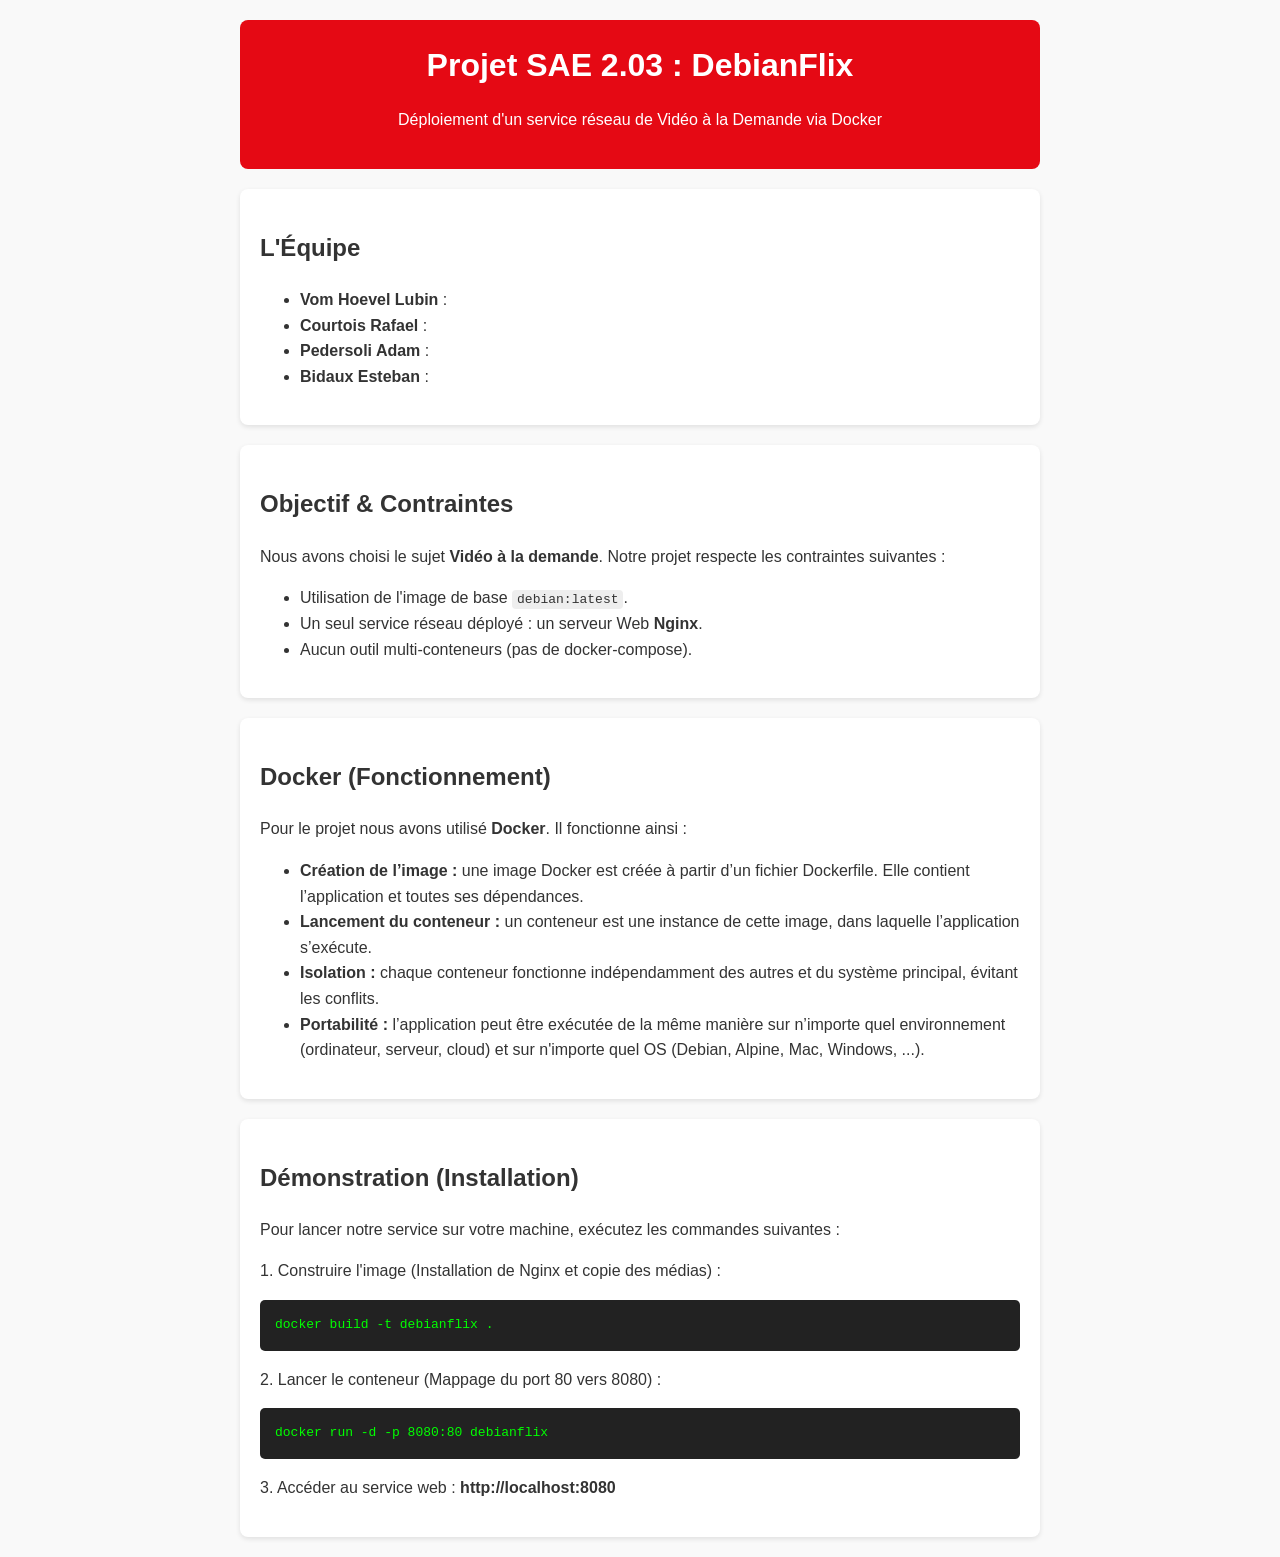
==== index.html @ 763e8bc8 "Ajout de la partie sur le fonctionnement de docker" ====
<!DOCTYPE html>
<html lang="fr">
<head>
	<meta charset="UTF-8">
	<title>Soutenance SAE 2.03 - DebianFlix</title>
	<style>
		body { font-family: Arial, sans-serif; line-height: 1.6; color: #333; max-width: 800px; margin: 0 auto; padding: 20px; background-color: #f9f9f9; }
		header { background: #E50914; color: white; padding: 20px; text-align: center; border-radius: 8px; }
		h1 { margin: 0; }
		.section { background: white; padding: 20px; margin-top: 20px; border-radius: 8px; box-shadow: 0 2px 5px rgba(0,0,0,0.1); }
		code { background: #eee; padding: 2px 5px; border-radius: 4px; font-family: monospace; }
		.command { background: #222; color: #0f0; padding: 15px; border-radius: 5px; font-family: monospace; overflow-x: auto; }
	</style>
</head>
<body>

	<header>
		<h1>Projet SAE 2.03 : DebianFlix</h1>
		<p>Déploiement d'un service réseau de Vidéo à la Demande via Docker</p>
	</header>

	<div class="section">
		<h2>L'Équipe</h2>
		<ul>
			<li><strong>Vom Hoevel Lubin</strong>   : </li>
			<li><strong>Courtois   Rafael</strong>  : </li>
			<li><strong>Pedersoli  Adam</strong>    : </li>
			<li><strong>Bidaux     Esteban</strong> : </li>
		</ul>
	</div>

	<div class="section">
		<h2>Objectif & Contraintes</h2>
		<p>Nous avons choisi le sujet <strong>Vidéo à la demande</strong>. Notre projet respecte les contraintes suivantes :</p>
		<ul>
			<li>Utilisation de l'image de base <code>debian:latest</code>.</li>
			<li>Un seul service réseau déployé : un serveur Web <strong>Nginx</strong>.</li>
			<li>Aucun outil multi-conteneurs (pas de docker-compose).</li>
		</ul>
	</div>

	<div class="section">
		<h2>Docker (Fonctionnement)</h2>
		<p>Pour le projet nous avons utilisé <strong>Docker</strong>. Il fonctionne ainsi :</p>

		<ul>
			<li><strong>Création de l’image :</strong> une image Docker est créée à partir d’un fichier Dockerfile. Elle contient l’application et toutes ses dépendances.</li>
			<li><strong>Lancement du conteneur :</strong> un conteneur est une instance de cette image, dans laquelle l’application s’exécute.</li>
			<li><strong>Isolation :</strong> chaque conteneur fonctionne indépendamment des autres et du système principal, évitant les conflits.</li>
			<li><strong>Portabilité :</strong> l’application peut être exécutée de la même manière sur n’importe quel environnement (ordinateur, serveur, cloud) et sur n'importe quel OS (Debian, Alpine, Mac, Windows, ...).</li>
    	</ul>
	</div>

	<div class="section">
		<h2>Démonstration (Installation)</h2>
		<p>Pour lancer notre service sur votre machine, exécutez les commandes suivantes :</p>
		
		<p>1. Construire l'image (Installation de Nginx et copie des médias) :</p>
		<div class="command">docker build -t debianflix .</div>
		
		<p>2. Lancer le conteneur (Mappage du port 80 vers 8080) :</p>
		<div class="command">docker run -d -p 8080:80 debianflix</div>
		
		<p>3. Accéder au service web : <strong>http://localhost:8080</strong></p>
	</div>



</body>
</html>
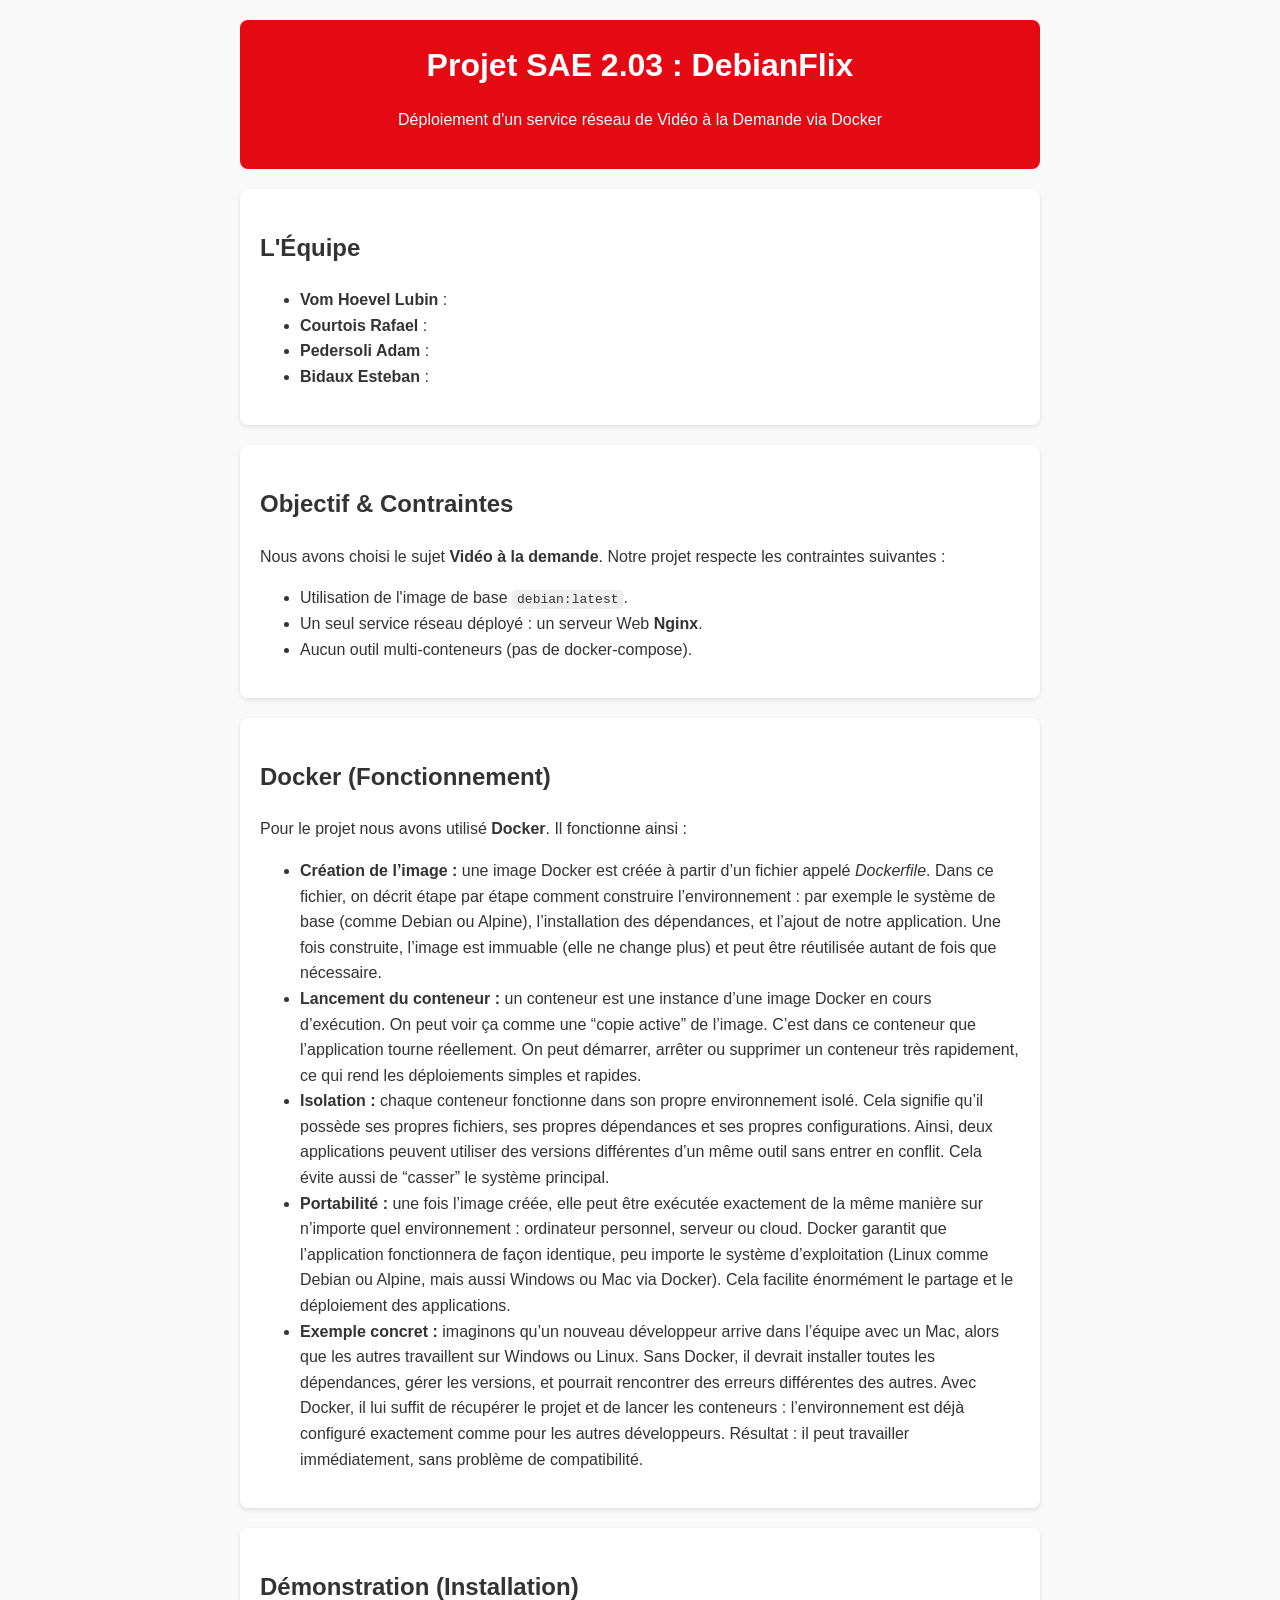
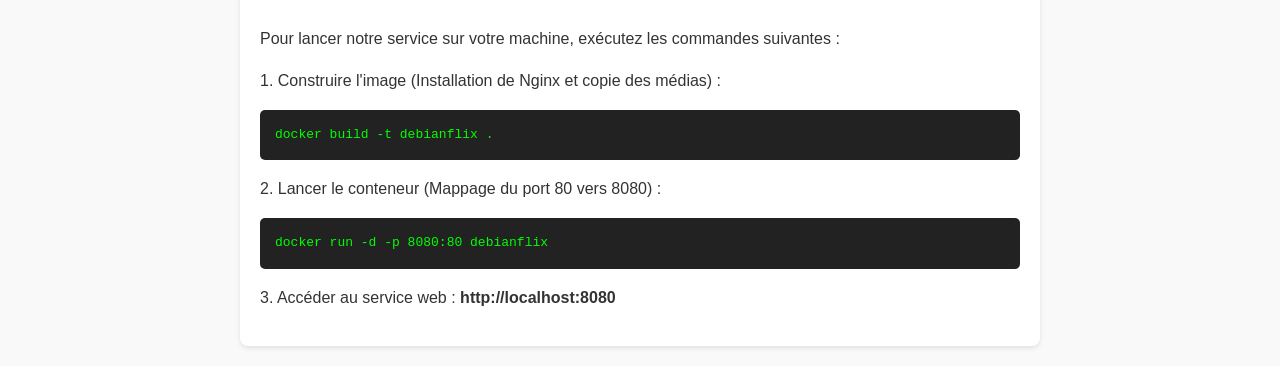
==== commit a3516f64: "Fonctionnement de docker complete" ====
--- a/index.html
+++ b/index.html
@@ -44,11 +44,39 @@
 		<p>Pour le projet nous avons utilisé <strong>Docker</strong>. Il fonctionne ainsi :</p>
 
 		<ul>
-			<li><strong>Création de l’image :</strong> une image Docker est créée à partir d’un fichier Dockerfile. Elle contient l’application et toutes ses dépendances.</li>
-			<li><strong>Lancement du conteneur :</strong> un conteneur est une instance de cette image, dans laquelle l’application s’exécute.</li>
-			<li><strong>Isolation :</strong> chaque conteneur fonctionne indépendamment des autres et du système principal, évitant les conflits.</li>
-			<li><strong>Portabilité :</strong> l’application peut être exécutée de la même manière sur n’importe quel environnement (ordinateur, serveur, cloud) et sur n'importe quel OS (Debian, Alpine, Mac, Windows, ...).</li>
-    	</ul>
+			<li>
+				<strong>Création de l’image :</strong> une image Docker est créée à partir d’un fichier appelé <em>Dockerfile</em>. 
+				Dans ce fichier, on décrit étape par étape comment construire l’environnement : par exemple le système de base 
+				(comme Debian ou Alpine), l’installation des dépendances, et l’ajout de notre application. 
+				Une fois construite, l’image est immuable (elle ne change plus) et peut être réutilisée autant de fois que nécessaire.
+			</li>
+			<li>
+				<strong>Lancement du conteneur :</strong> un conteneur est une instance d’une image Docker en cours d’exécution. 
+				On peut voir ça comme une “copie active” de l’image. C’est dans ce conteneur que l’application tourne réellement. 
+				On peut démarrer, arrêter ou supprimer un conteneur très rapidement, ce qui rend les déploiements simples et rapides.
+			</li>
+			<li>
+				<strong>Isolation :</strong> chaque conteneur fonctionne dans son propre environnement isolé. 
+				Cela signifie qu’il possède ses propres fichiers, ses propres dépendances et ses propres configurations. 
+				Ainsi, deux applications peuvent utiliser des versions différentes d’un même outil sans entrer en conflit. 
+				Cela évite aussi de “casser” le système principal.
+			</li>
+			<li>
+				<strong>Portabilité :</strong> une fois l’image créée, elle peut être exécutée exactement de la même manière 
+				sur n’importe quel environnement : ordinateur personnel, serveur ou cloud. 
+				Docker garantit que l’application fonctionnera de façon identique, peu importe le système d’exploitation 
+				(Linux comme Debian ou Alpine, mais aussi Windows ou Mac via Docker). 
+				Cela facilite énormément le partage et le déploiement des applications.
+			</li>
+			<li>
+				<strong>Exemple concret :</strong> imaginons qu’un nouveau développeur arrive dans l’équipe avec un Mac, 
+				alors que les autres travaillent sur Windows ou Linux. Sans Docker, il devrait installer toutes les dépendances, 
+				gérer les versions, et pourrait rencontrer des erreurs différentes des autres. 
+				Avec Docker, il lui suffit de récupérer le projet et de lancer les conteneurs : 
+				l’environnement est déjà configuré exactement comme pour les autres développeurs. 
+				Résultat : il peut travailler immédiatement, sans problème de compatibilité.
+			</li>
+		</ul>
 	</div>
 
 	<div class="section">
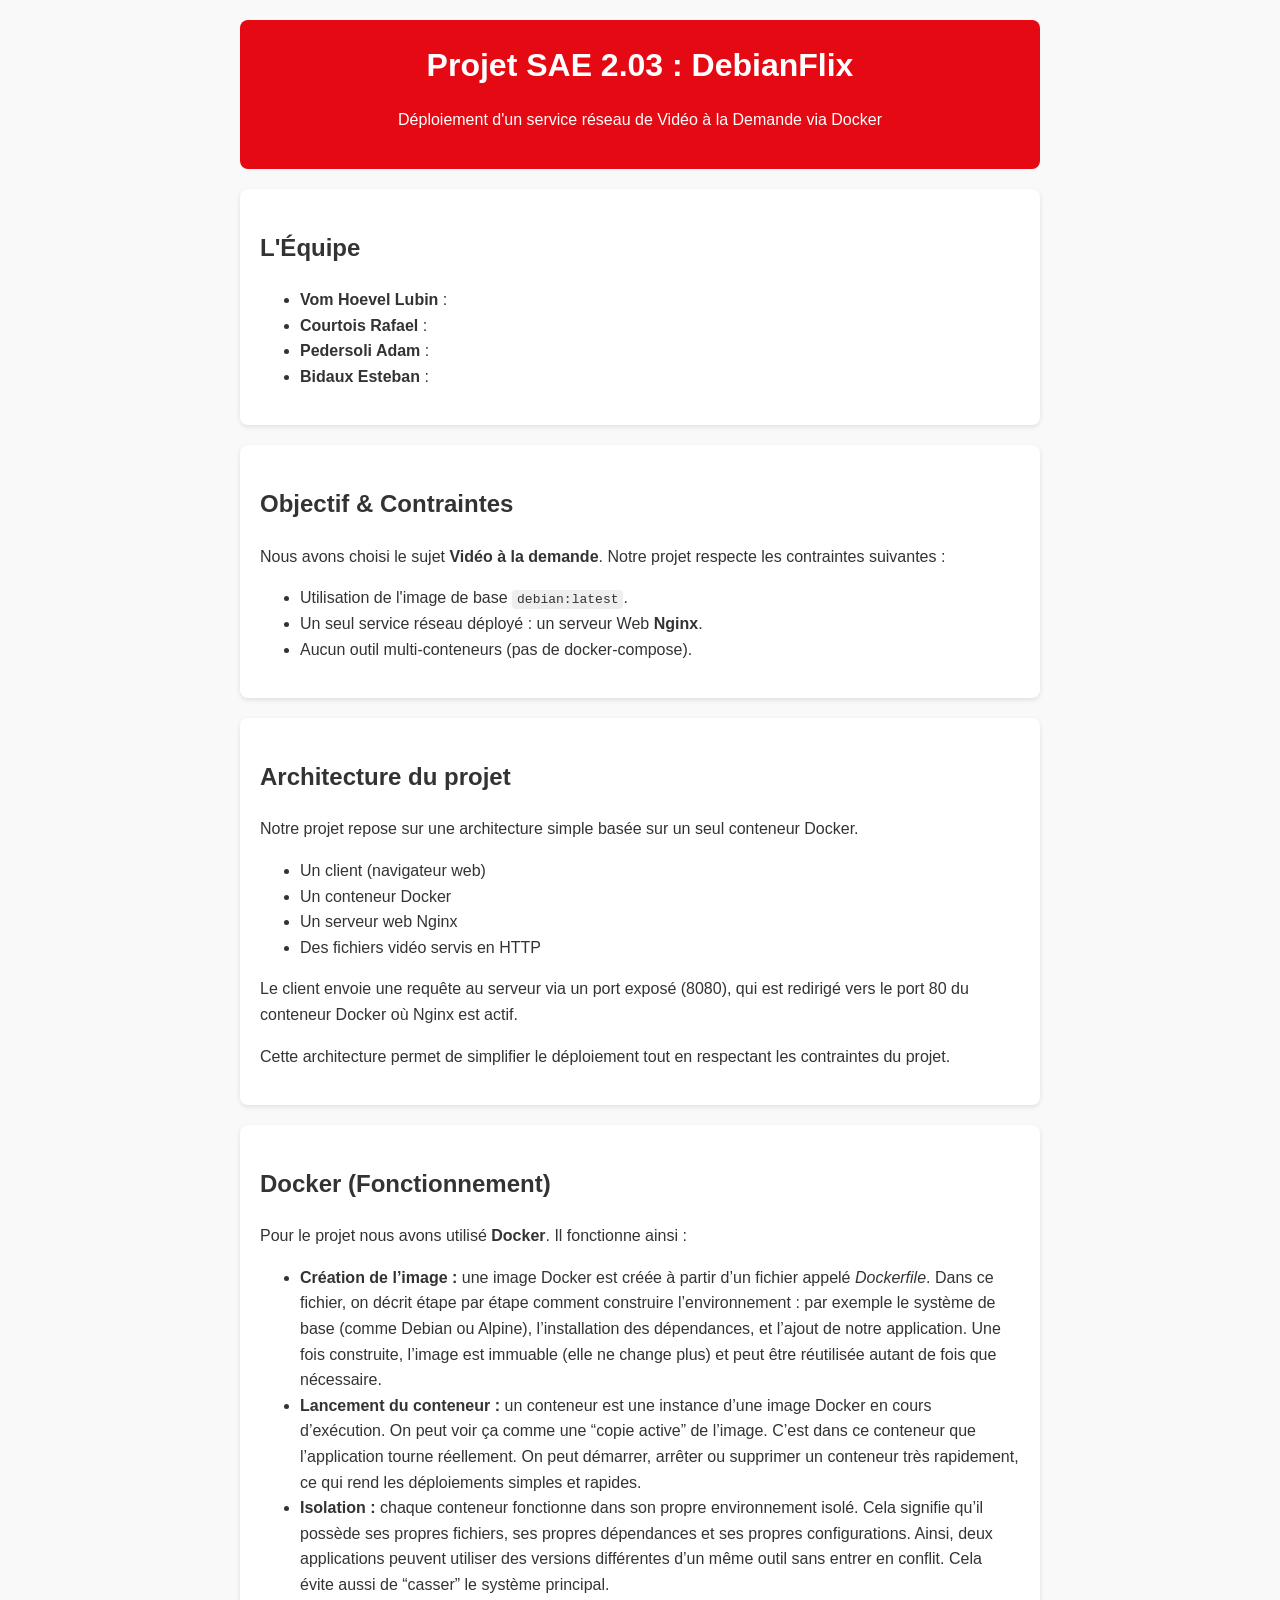
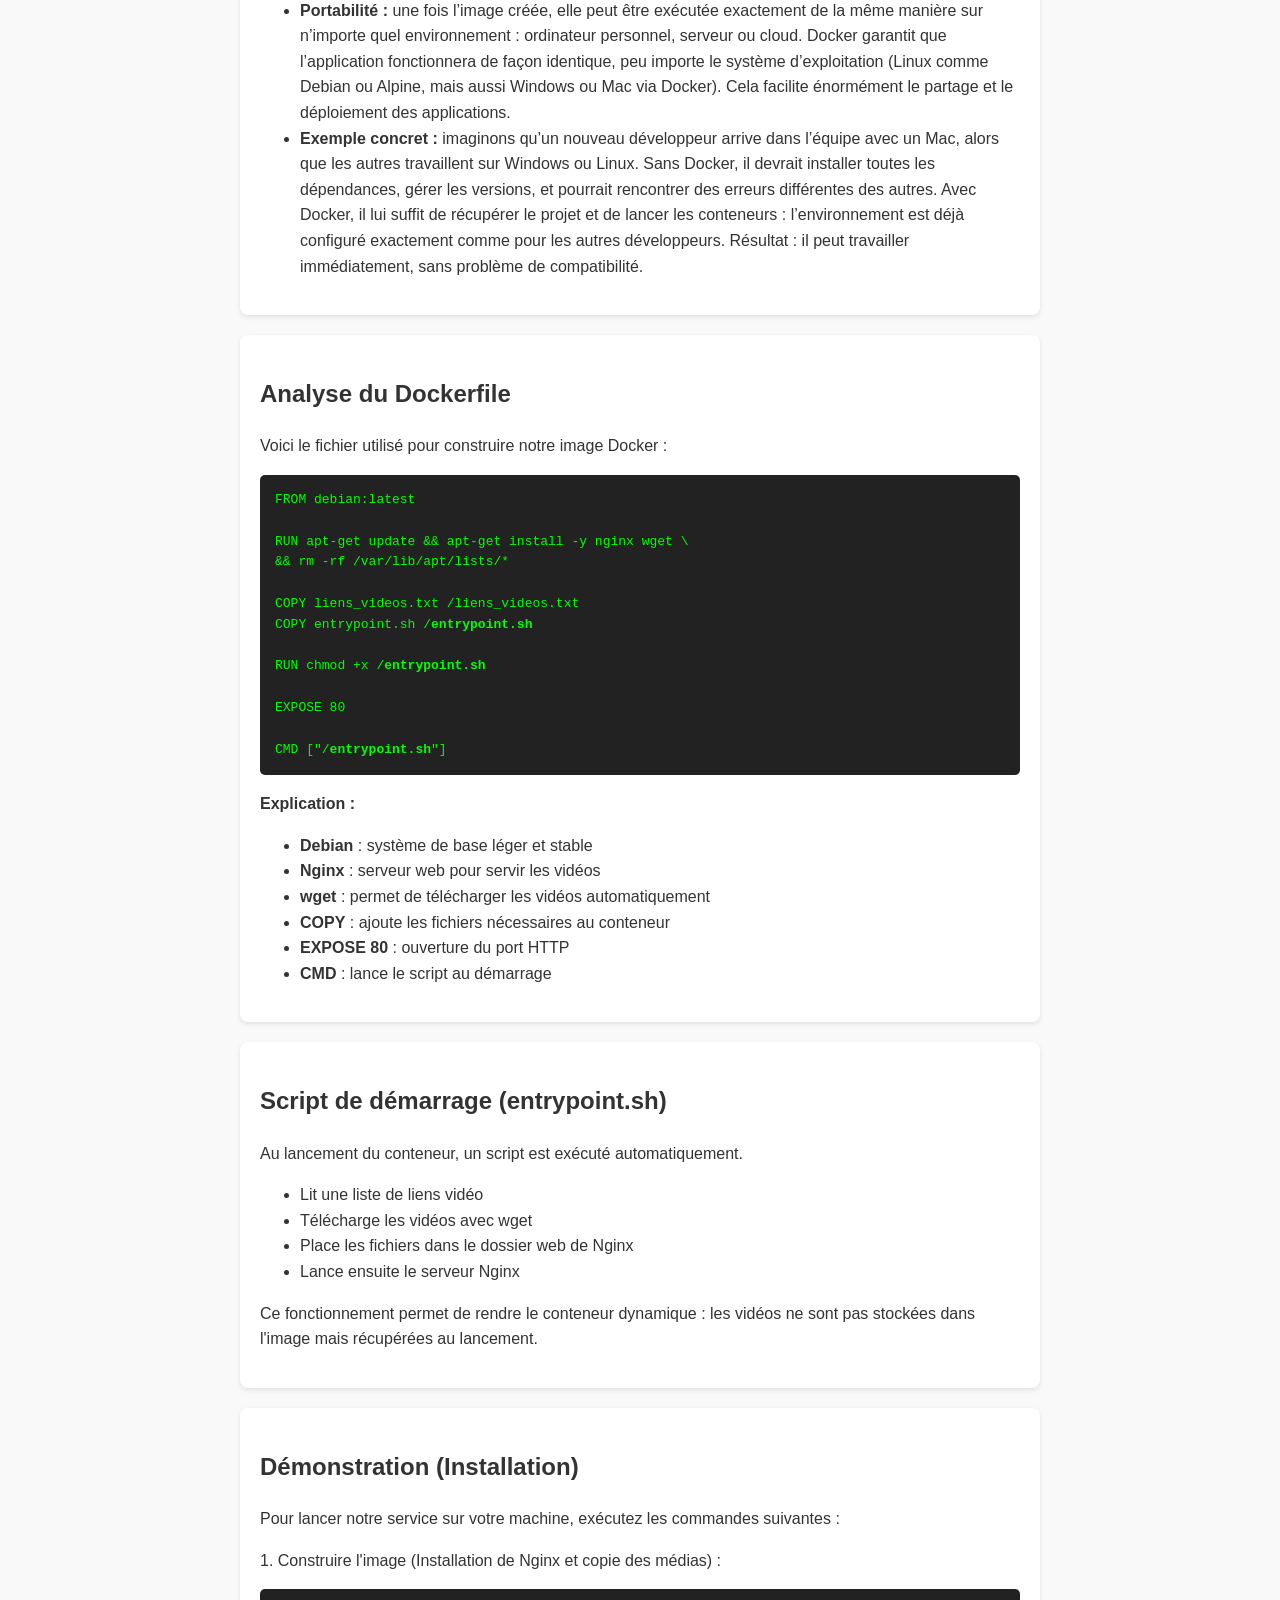
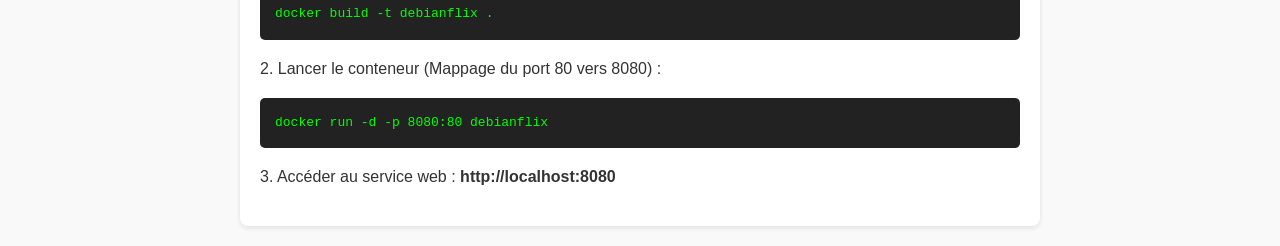
==== commit 77b8e92c: "Ajout Analyse du dockerFile et entrypoint.sh" ====
--- a/index.html
+++ b/index.html
@@ -1,98 +1,173 @@
 <!DOCTYPE html>
 <html lang="fr">
-<head>
-	<meta charset="UTF-8">
-	<title>Soutenance SAE 2.03 - DebianFlix</title>
-	<style>
-		body { font-family: Arial, sans-serif; line-height: 1.6; color: #333; max-width: 800px; margin: 0 auto; padding: 20px; background-color: #f9f9f9; }
-		header { background: #E50914; color: white; padding: 20px; text-align: center; border-radius: 8px; }
-		h1 { margin: 0; }
-		.section { background: white; padding: 20px; margin-top: 20px; border-radius: 8px; box-shadow: 0 2px 5px rgba(0,0,0,0.1); }
-		code { background: #eee; padding: 2px 5px; border-radius: 4px; font-family: monospace; }
-		.command { background: #222; color: #0f0; padding: 15px; border-radius: 5px; font-family: monospace; overflow-x: auto; }
-	</style>
-</head>
-<body>
+	<head>
+		<meta charset="UTF-8">
+		<title>Soutenance SAE 2.03 - DebianFlix</title>
+		<style>
+			body { font-family: Arial, sans-serif; line-height: 1.6; color: #333; max-width: 800px; margin: 0 auto; padding: 20px; background-color: #f9f9f9; }
+			header { background: #E50914; color: white; padding: 20px; text-align: center; border-radius: 8px; }
+			h1 { margin: 0; }
+			.section { background: white; padding: 20px; margin-top: 20px; border-radius: 8px; box-shadow: 0 2px 5px rgba(0,0,0,0.1); }
+			code { background: #eee; padding: 2px 5px; border-radius: 4px; font-family: monospace; }
+			.command { background: #222; color: #0f0; padding: 15px; border-radius: 5px; font-family: monospace; overflow-x: auto; }
+		</style>
+	</head>
+	<body>
 
-	<header>
-		<h1>Projet SAE 2.03 : DebianFlix</h1>
-		<p>Déploiement d'un service réseau de Vidéo à la Demande via Docker</p>
-	</header>
+		<header>
+			<h1>Projet SAE 2.03 : DebianFlix</h1>
+			<p>Déploiement d'un service réseau de Vidéo à la Demande via Docker</p>
+		</header>
 
-	<div class="section">
-		<h2>L'Équipe</h2>
-		<ul>
-			<li><strong>Vom Hoevel Lubin</strong>   : </li>
-			<li><strong>Courtois   Rafael</strong>  : </li>
-			<li><strong>Pedersoli  Adam</strong>    : </li>
-			<li><strong>Bidaux     Esteban</strong> : </li>
-		</ul>
-	</div>
+		<div class="section">
+			<h2>L'Équipe</h2>
+			<ul>
+				<li><strong>Vom Hoevel Lubin</strong>   : </li>
+				<li><strong>Courtois   Rafael</strong>  : </li>
+				<li><strong>Pedersoli  Adam</strong>    : </li>
+				<li><strong>Bidaux     Esteban</strong> : </li>
+			</ul>
+		</div>
 
-	<div class="section">
-		<h2>Objectif & Contraintes</h2>
-		<p>Nous avons choisi le sujet <strong>Vidéo à la demande</strong>. Notre projet respecte les contraintes suivantes :</p>
-		<ul>
-			<li>Utilisation de l'image de base <code>debian:latest</code>.</li>
-			<li>Un seul service réseau déployé : un serveur Web <strong>Nginx</strong>.</li>
-			<li>Aucun outil multi-conteneurs (pas de docker-compose).</li>
-		</ul>
-	</div>
+		<div class="section">
+			<h2>Objectif & Contraintes</h2>
+			<p>Nous avons choisi le sujet <strong>Vidéo à la demande</strong>. Notre projet respecte les contraintes suivantes :</p>
+			<ul>
+				<li>Utilisation de l'image de base <code>debian:latest</code>.</li>
+				<li>Un seul service réseau déployé : un serveur Web <strong>Nginx</strong>.</li>
+				<li>Aucun outil multi-conteneurs (pas de docker-compose).</li>
+			</ul>
+		</div>
 
-	<div class="section">
-		<h2>Docker (Fonctionnement)</h2>
-		<p>Pour le projet nous avons utilisé <strong>Docker</strong>. Il fonctionne ainsi :</p>
+		<div class="section">
+			<h2>Architecture du projet</h2>
 
-		<ul>
-			<li>
-				<strong>Création de l’image :</strong> une image Docker est créée à partir d’un fichier appelé <em>Dockerfile</em>. 
-				Dans ce fichier, on décrit étape par étape comment construire l’environnement : par exemple le système de base 
-				(comme Debian ou Alpine), l’installation des dépendances, et l’ajout de notre application. 
-				Une fois construite, l’image est immuable (elle ne change plus) et peut être réutilisée autant de fois que nécessaire.
-			</li>
-			<li>
-				<strong>Lancement du conteneur :</strong> un conteneur est une instance d’une image Docker en cours d’exécution. 
-				On peut voir ça comme une “copie active” de l’image. C’est dans ce conteneur que l’application tourne réellement. 
-				On peut démarrer, arrêter ou supprimer un conteneur très rapidement, ce qui rend les déploiements simples et rapides.
-			</li>
-			<li>
-				<strong>Isolation :</strong> chaque conteneur fonctionne dans son propre environnement isolé. 
-				Cela signifie qu’il possède ses propres fichiers, ses propres dépendances et ses propres configurations. 
-				Ainsi, deux applications peuvent utiliser des versions différentes d’un même outil sans entrer en conflit. 
-				Cela évite aussi de “casser” le système principal.
-			</li>
-			<li>
-				<strong>Portabilité :</strong> une fois l’image créée, elle peut être exécutée exactement de la même manière 
-				sur n’importe quel environnement : ordinateur personnel, serveur ou cloud. 
-				Docker garantit que l’application fonctionnera de façon identique, peu importe le système d’exploitation 
-				(Linux comme Debian ou Alpine, mais aussi Windows ou Mac via Docker). 
-				Cela facilite énormément le partage et le déploiement des applications.
-			</li>
-			<li>
-				<strong>Exemple concret :</strong> imaginons qu’un nouveau développeur arrive dans l’équipe avec un Mac, 
-				alors que les autres travaillent sur Windows ou Linux. Sans Docker, il devrait installer toutes les dépendances, 
-				gérer les versions, et pourrait rencontrer des erreurs différentes des autres. 
-				Avec Docker, il lui suffit de récupérer le projet et de lancer les conteneurs : 
-				l’environnement est déjà configuré exactement comme pour les autres développeurs. 
-				Résultat : il peut travailler immédiatement, sans problème de compatibilité.
-			</li>
-		</ul>
-	</div>
+			<p>
+			Notre projet repose sur une architecture simple basée sur un seul conteneur Docker.
+			</p>
 
-	<div class="section">
-		<h2>Démonstration (Installation)</h2>
-		<p>Pour lancer notre service sur votre machine, exécutez les commandes suivantes :</p>
-		
-		<p>1. Construire l'image (Installation de Nginx et copie des médias) :</p>
-		<div class="command">docker build -t debianflix .</div>
-		
-		<p>2. Lancer le conteneur (Mappage du port 80 vers 8080) :</p>
-		<div class="command">docker run -d -p 8080:80 debianflix</div>
-		
-		<p>3. Accéder au service web : <strong>http://localhost:8080</strong></p>
-	</div>
+			<ul>
+				<li>Un client (navigateur web)</li>
+				<li>Un conteneur Docker</li>
+				<li>Un serveur web Nginx</li>
+				<li>Des fichiers vidéo servis en HTTP</li>
+			</ul>
 
+			<p>
+			Le client envoie une requête au serveur via un port exposé (8080), 
+			qui est redirigé vers le port 80 du conteneur Docker où Nginx est actif.
+			</p>
 
+			<p>
+			Cette architecture permet de simplifier le déploiement tout en respectant les contraintes du projet.
+			</p>
+		</div>
 
-</body>
+		<div class="section">
+			<h2>Docker (Fonctionnement)</h2>
+			<p>Pour le projet nous avons utilisé <strong>Docker</strong>. Il fonctionne ainsi :</p>
+
+			<ul>
+				<li>
+					<strong>Création de l’image :</strong> une image Docker est créée à partir d’un fichier appelé <em>Dockerfile</em>. 
+					Dans ce fichier, on décrit étape par étape comment construire l’environnement : par exemple le système de base 
+					(comme Debian ou Alpine), l’installation des dépendances, et l’ajout de notre application. 
+					Une fois construite, l’image est immuable (elle ne change plus) et peut être réutilisée autant de fois que nécessaire.
+				</li>
+				<li>
+					<strong>Lancement du conteneur :</strong> un conteneur est une instance d’une image Docker en cours d’exécution. 
+					On peut voir ça comme une “copie active” de l’image. C’est dans ce conteneur que l’application tourne réellement. 
+					On peut démarrer, arrêter ou supprimer un conteneur très rapidement, ce qui rend les déploiements simples et rapides.
+				</li>
+				<li>
+					<strong>Isolation :</strong> chaque conteneur fonctionne dans son propre environnement isolé. 
+					Cela signifie qu’il possède ses propres fichiers, ses propres dépendances et ses propres configurations. 
+					Ainsi, deux applications peuvent utiliser des versions différentes d’un même outil sans entrer en conflit. 
+					Cela évite aussi de “casser” le système principal.
+				</li>
+				<li>
+					<strong>Portabilité :</strong> une fois l’image créée, elle peut être exécutée exactement de la même manière 
+					sur n’importe quel environnement : ordinateur personnel, serveur ou cloud. 
+					Docker garantit que l’application fonctionnera de façon identique, peu importe le système d’exploitation 
+					(Linux comme Debian ou Alpine, mais aussi Windows ou Mac via Docker). 
+					Cela facilite énormément le partage et le déploiement des applications.
+				</li>
+				<li>
+					<strong>Exemple concret :</strong> imaginons qu’un nouveau développeur arrive dans l’équipe avec un Mac, 
+					alors que les autres travaillent sur Windows ou Linux. Sans Docker, il devrait installer toutes les dépendances, 
+					gérer les versions, et pourrait rencontrer des erreurs différentes des autres. 
+					Avec Docker, il lui suffit de récupérer le projet et de lancer les conteneurs : 
+					l’environnement est déjà configuré exactement comme pour les autres développeurs. 
+					Résultat : il peut travailler immédiatement, sans problème de compatibilité.
+				</li>
+			</ul>
+		</div>
+
+		<div class="section">
+			<h2>Analyse du Dockerfile</h2>
+
+			<p>Voici le fichier utilisé pour construire notre image Docker :</p>
+
+			<div class="command">
+		FROM debian:latest
+		<br><br>
+		RUN apt-get update && apt-get install -y nginx wget \
+		<br>
+			&& rm -rf /var/lib/apt/lists/*
+		<br><br>
+		COPY liens_videos.txt /liens_videos.txt
+		<br>
+		COPY entrypoint.sh /<strong>entrypoint.sh</strong>
+		<br><br>
+		RUN chmod +x /<strong>entrypoint.sh</strong>
+		<br><br>
+		EXPOSE 80
+		<br><br>
+		CMD ["/<strong>entrypoint.sh</strong>"]
+			</div>
+
+			<p><strong>Explication :</strong></p>
+			<ul>
+				<li><strong>Debian</strong> : système de base léger et stable</li>
+				<li><strong>Nginx</strong> : serveur web pour servir les vidéos</li>
+				<li><strong>wget</strong> : permet de télécharger les vidéos automatiquement</li>
+				<li><strong>COPY</strong> : ajoute les fichiers nécessaires au conteneur</li>
+				<li><strong>EXPOSE 80</strong> : ouverture du port HTTP</li>
+				<li><strong>CMD</strong> : lance le script au démarrage</li>
+			</ul>
+		</div>
+
+		<div class="section">
+			<h2>Script de démarrage (entrypoint.sh)</h2>
+
+			<p>
+			Au lancement du conteneur, un script est exécuté automatiquement.
+			</p>
+
+			<ul>
+				<li>Lit une liste de liens vidéo</li>
+				<li>Télécharge les vidéos avec wget</li>
+				<li>Place les fichiers dans le dossier web de Nginx</li>
+				<li>Lance ensuite le serveur Nginx</li>
+			</ul>
+
+			<p>
+			Ce fonctionnement permet de rendre le conteneur dynamique :
+			les vidéos ne sont pas stockées dans l'image mais récupérées au lancement.
+			</p>
+		</div>
+
+		<div class="section">
+			<h2>Démonstration (Installation)</h2>
+			<p>Pour lancer notre service sur votre machine, exécutez les commandes suivantes :</p>
+			
+			<p>1. Construire l'image (Installation de Nginx et copie des médias) :</p>
+			<div class="command">docker build -t debianflix .</div>
+			
+			<p>2. Lancer le conteneur (Mappage du port 80 vers 8080) :</p>
+			<div class="command">docker run -d -p 8080:80 debianflix</div>
+			
+			<p>3. Accéder au service web : <strong>http://localhost:8080</strong></p>
+		</div>
+	</body>
 </html>
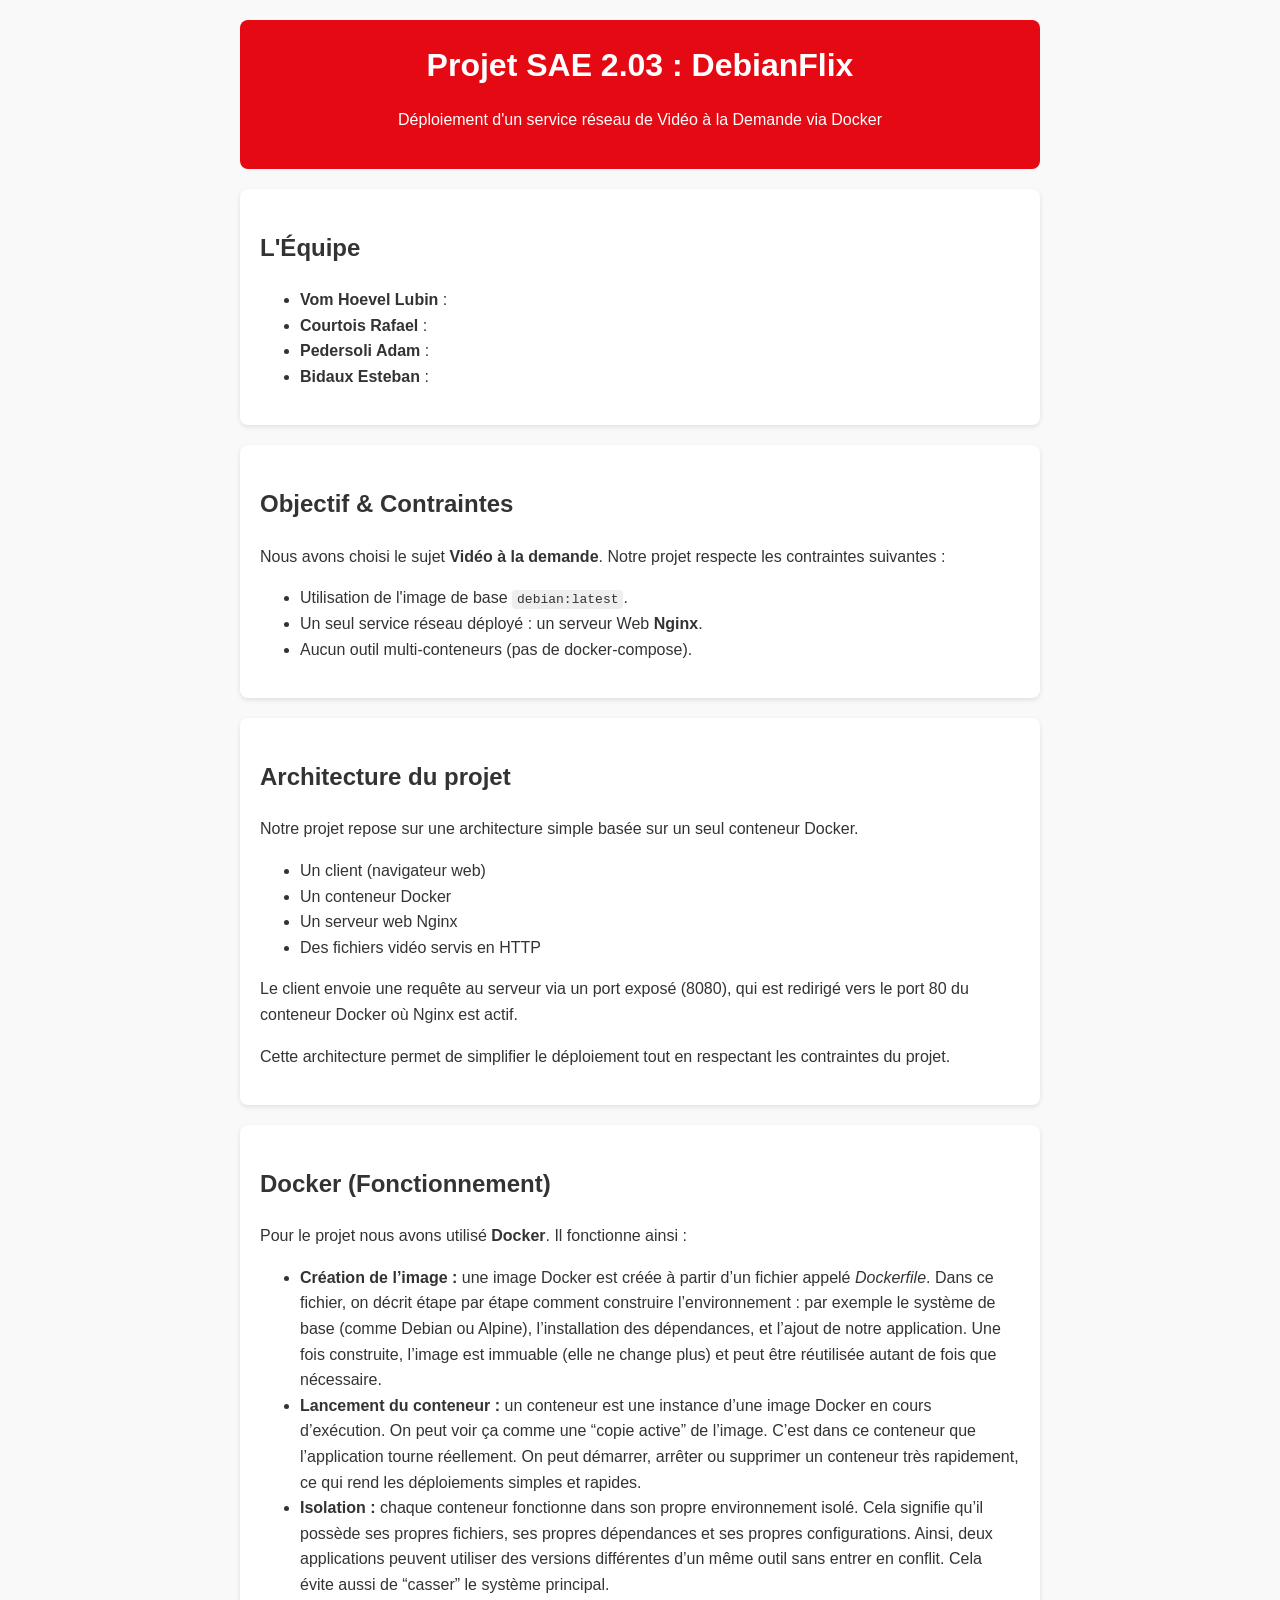
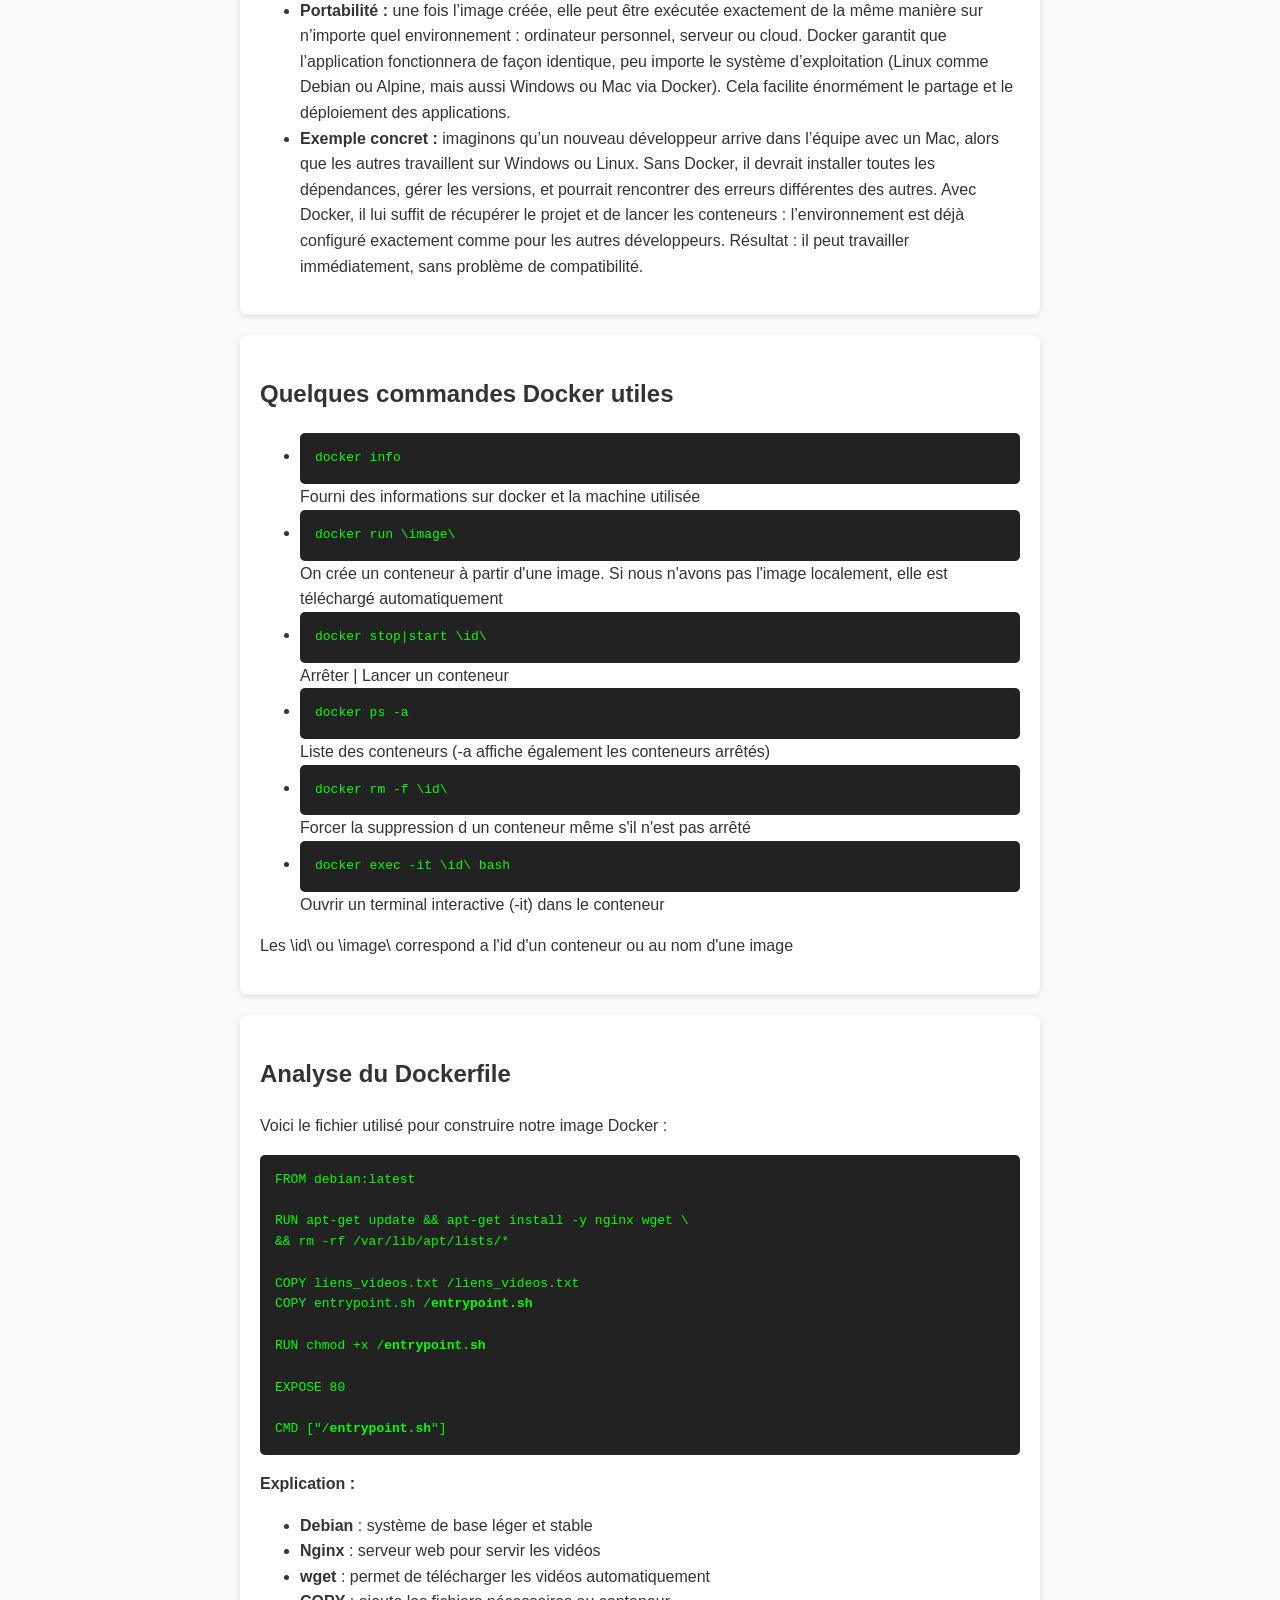
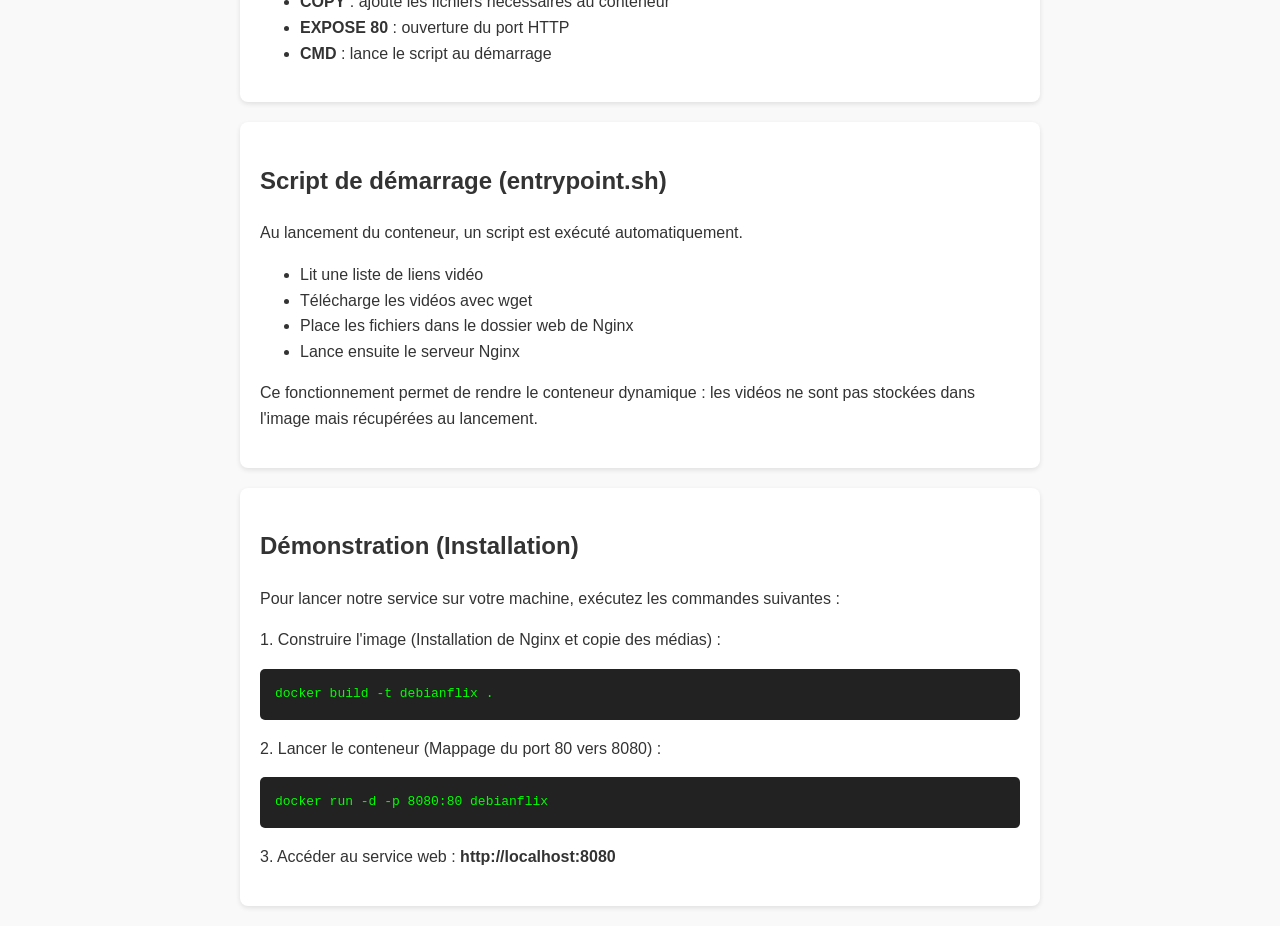
==== commit 0167fb9d: "Ajout commandes utiles Docker" ====
--- a/index.html
+++ b/index.html
@@ -104,29 +104,43 @@
 		</div>
 
 		<div class="section">
+			<h2>Quelques commandes Docker utiles</h2>
+			<ul>
+				<li><div class="command"> docker info				</div> Fourni des informations sur docker et la machine utilisée</li>
+				<li><div class="command"> docker run \image\  		</div> On crée un conteneur à partir d'une image. Si nous n'avons pas l'image localement, elle est téléchargé automatiquement</li>
+				<li><div class="command"> docker stop|start \id\ 	</div> Arrêter | Lancer un conteneur</li>
+				<li><div class="command"> docker ps -a  			</div> Liste des conteneurs (-a affiche également les conteneurs arrêtés)</li>
+				<li><div class="command"> docker rm -f \id\  		</div> Forcer la suppression d un conteneur même s'il n'est pas arrêté</li>
+				<li><div class="command"> docker exec -it \id\ bash </div> Ouvrir un terminal interactive (-it) dans le conteneur</li>
+			</ul>
+			<p>Les \id\ ou \image\ correspond a l'id d'un conteneur ou au nom d'une image</p>
+		</div>
+
+		<div class="section">
 			<h2>Analyse du Dockerfile</h2>
 
 			<p>Voici le fichier utilisé pour construire notre image Docker :</p>
 
 			<div class="command">
-		FROM debian:latest
-		<br><br>
-		RUN apt-get update && apt-get install -y nginx wget \
-		<br>
-			&& rm -rf /var/lib/apt/lists/*
-		<br><br>
-		COPY liens_videos.txt /liens_videos.txt
-		<br>
-		COPY entrypoint.sh /<strong>entrypoint.sh</strong>
-		<br><br>
-		RUN chmod +x /<strong>entrypoint.sh</strong>
-		<br><br>
-		EXPOSE 80
-		<br><br>
-		CMD ["/<strong>entrypoint.sh</strong>"]
+				FROM debian:latest
+				<br><br>
+				RUN apt-get update && apt-get install -y nginx wget \
+				<br>
+					&& rm -rf /var/lib/apt/lists/*
+				<br><br>
+				COPY liens_videos.txt /liens_videos.txt
+				<br>
+				COPY entrypoint.sh /<strong>entrypoint.sh</strong>
+				<br><br>
+				RUN chmod +x /<strong>entrypoint.sh</strong>
+				<br><br>
+				EXPOSE 80
+				<br><br>
+				CMD ["/<strong>entrypoint.sh</strong>"]
 			</div>
 
 			<p><strong>Explication :</strong></p>
+
 			<ul>
 				<li><strong>Debian</strong> : système de base léger et stable</li>
 				<li><strong>Nginx</strong> : serveur web pour servir les vidéos</li>
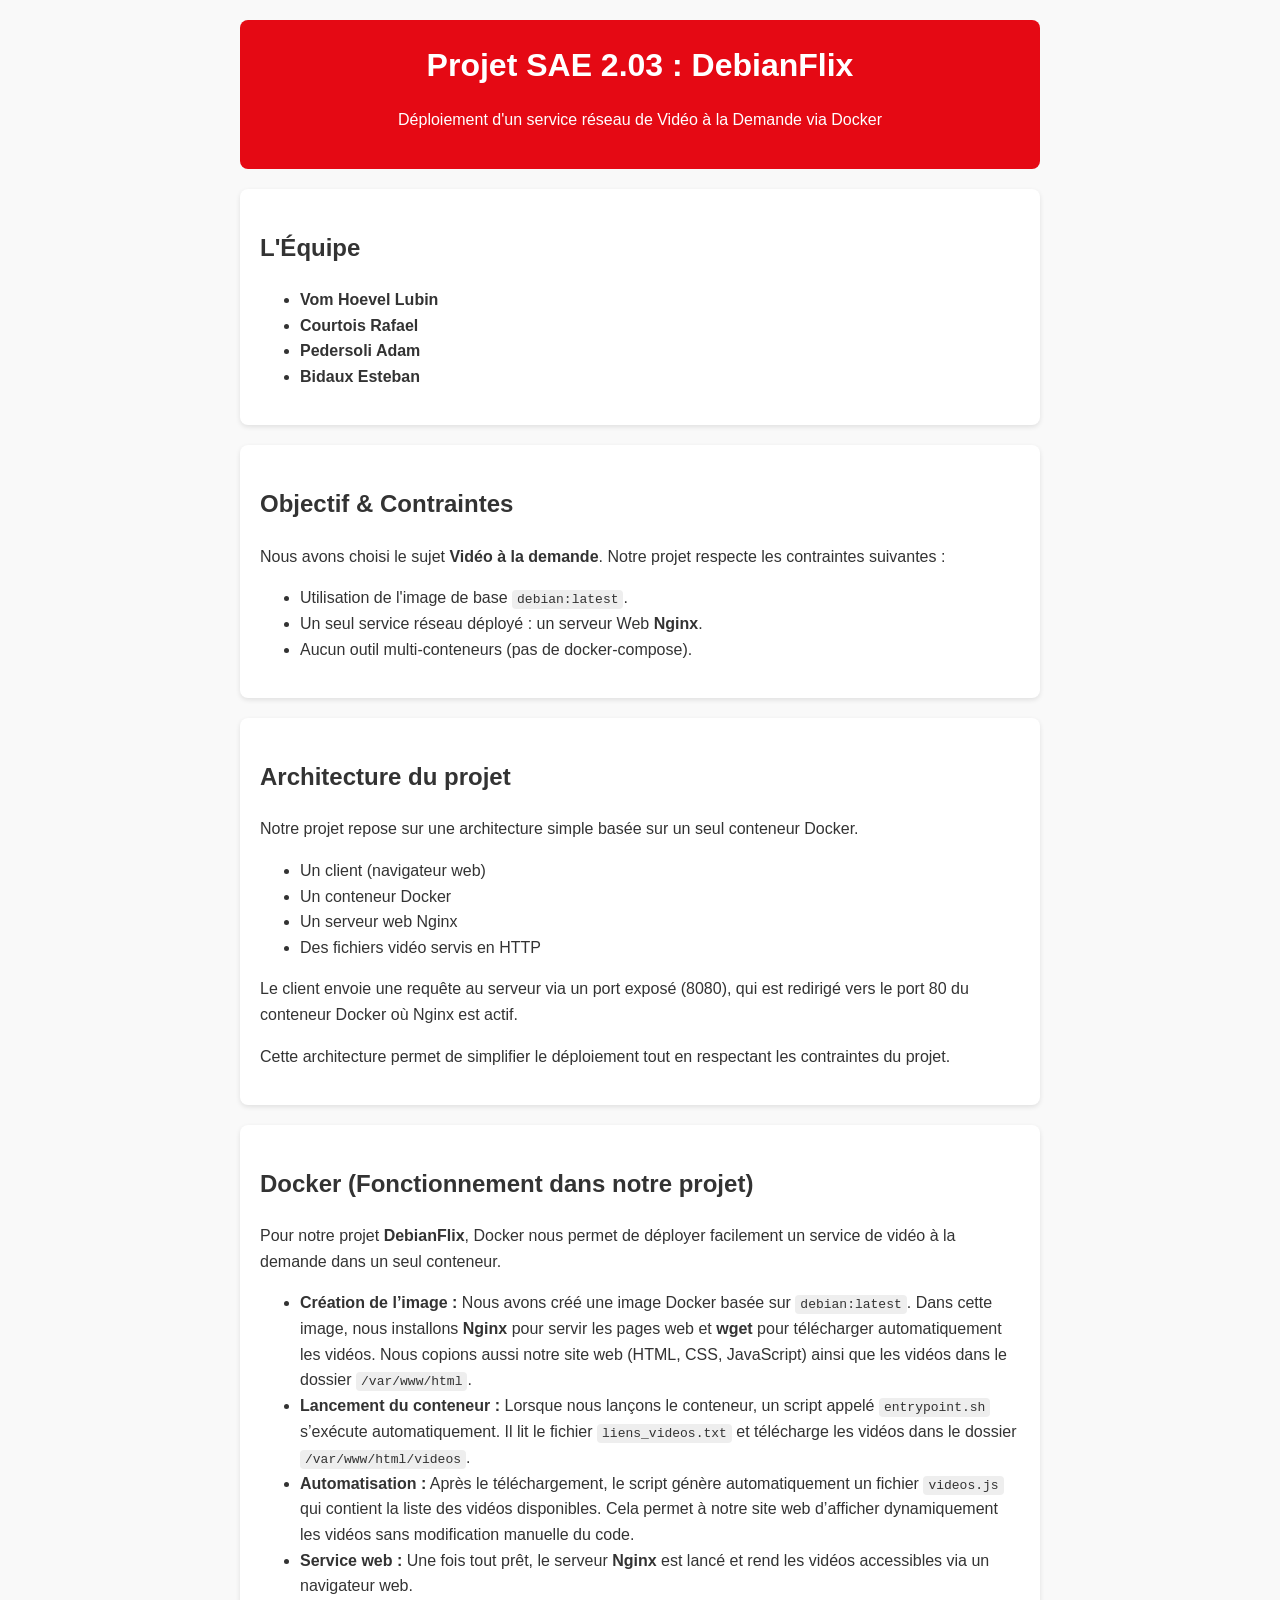
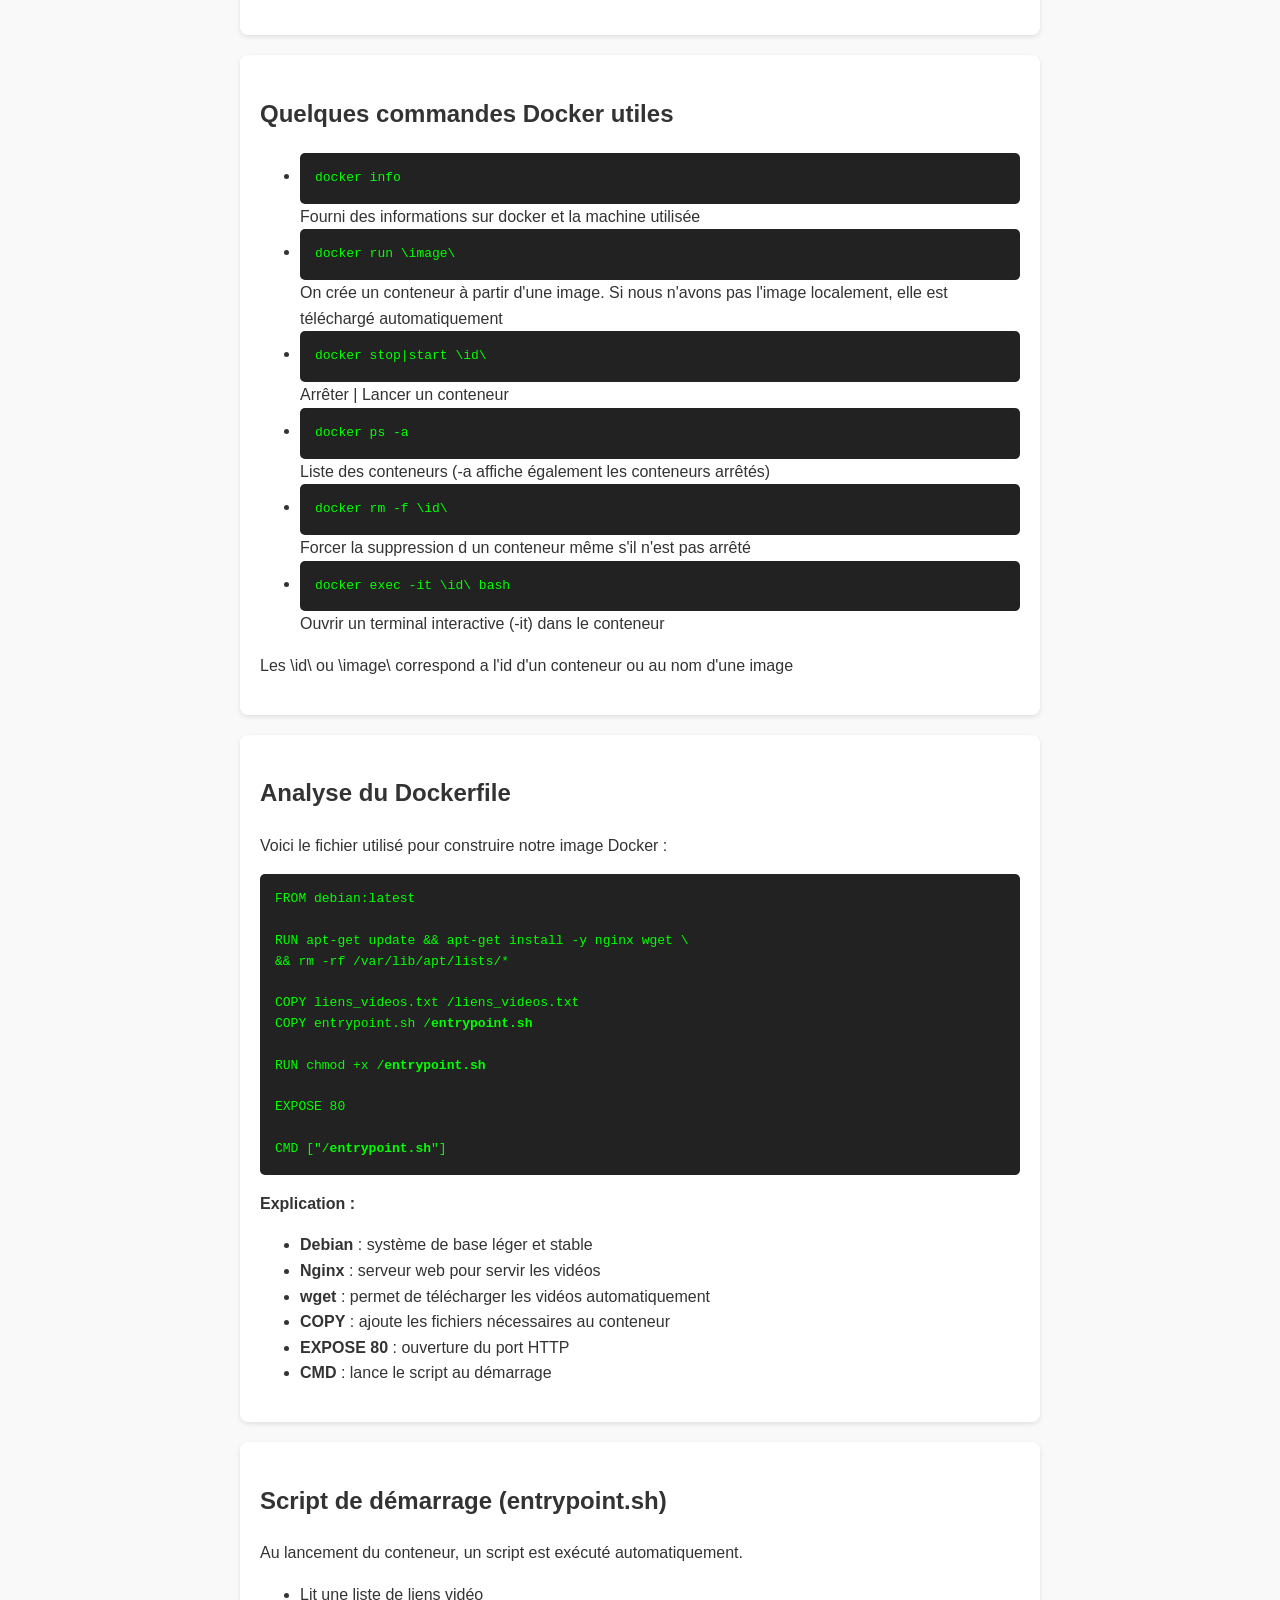
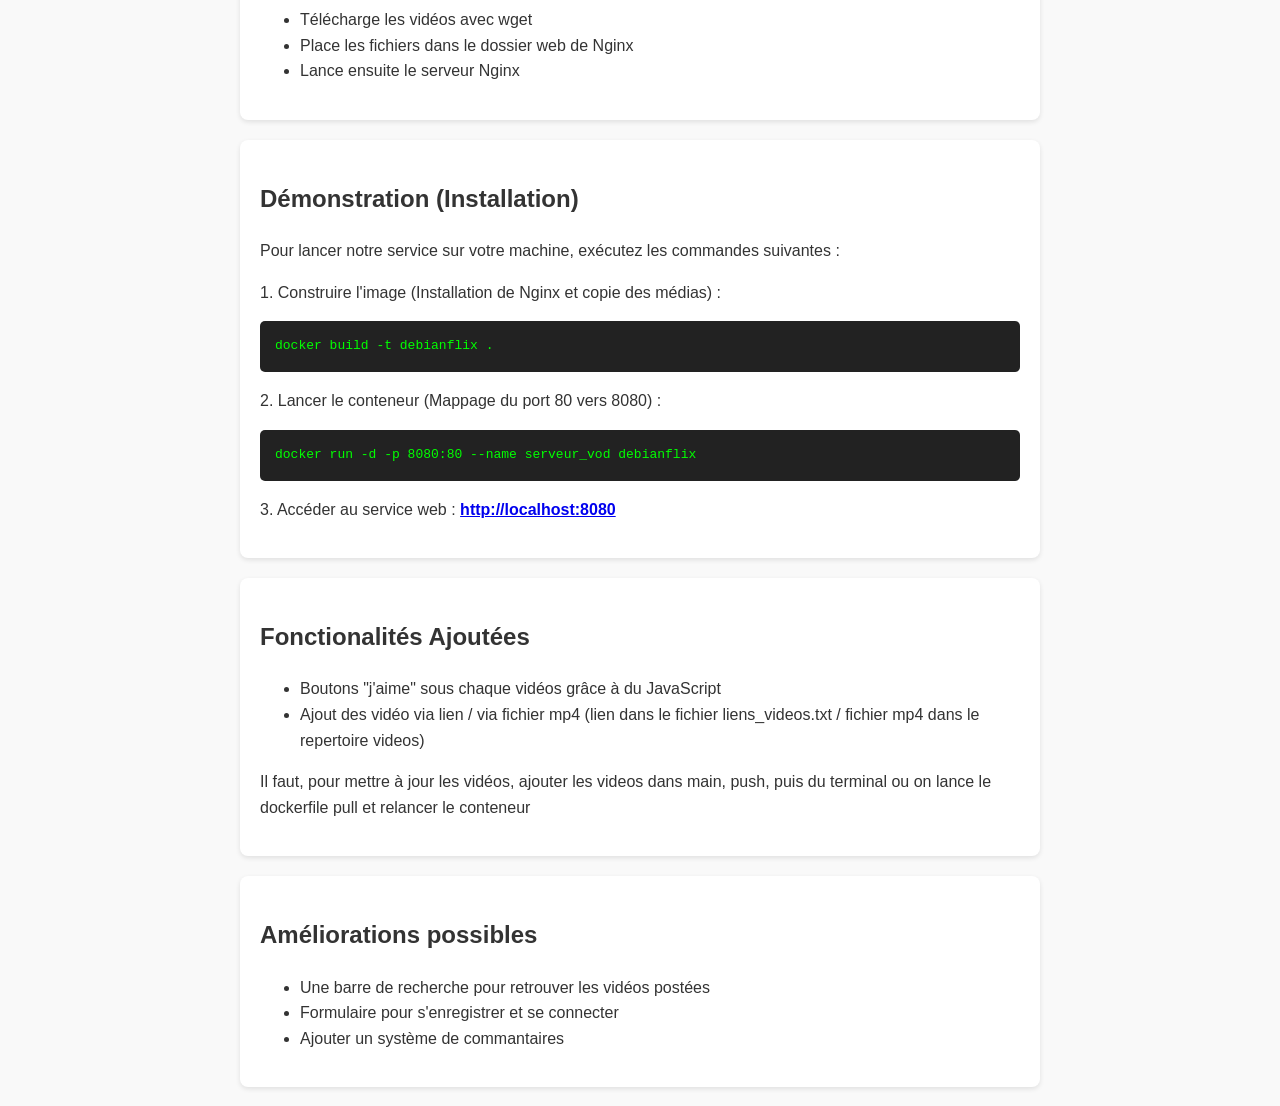
==== commit 49ed5499: "modification index.html" ====
--- a/index.html
+++ b/index.html
@@ -22,10 +22,10 @@
 		<div class="section">
 			<h2>L'Équipe</h2>
 			<ul>
-				<li><strong>Vom Hoevel Lubin</strong>   : </li>
-				<li><strong>Courtois   Rafael</strong>  : </li>
-				<li><strong>Pedersoli  Adam</strong>    : </li>
-				<li><strong>Bidaux     Esteban</strong> : </li>
+				<li><strong>Vom Hoevel Lubin</strong>   </li>
+				<li><strong>Courtois   Rafael</strong>  </li>
+				<li><strong>Pedersoli  Adam</strong>    </li>
+				<li><strong>Bidaux     Esteban</strong> </li>
 			</ul>
 		</div>
 
@@ -64,41 +64,30 @@
 		</div>
 
 		<div class="section">
-			<h2>Docker (Fonctionnement)</h2>
-			<p>Pour le projet nous avons utilisé <strong>Docker</strong>. Il fonctionne ainsi :</p>
+			<h2>Docker (Fonctionnement dans notre projet)</h2>
+
+			<p>Pour notre projet <strong>DebianFlix</strong>, Docker nous permet de déployer facilement un service de vidéo à la demande dans un seul conteneur.</p>
 
 			<ul>
 				<li>
-					<strong>Création de l’image :</strong> une image Docker est créée à partir d’un fichier appelé <em>Dockerfile</em>. 
-					Dans ce fichier, on décrit étape par étape comment construire l’environnement : par exemple le système de base 
-					(comme Debian ou Alpine), l’installation des dépendances, et l’ajout de notre application. 
-					Une fois construite, l’image est immuable (elle ne change plus) et peut être réutilisée autant de fois que nécessaire.
+					<strong>Création de l’image :</strong> 
+					Nous avons créé une image Docker basée sur <code>debian:latest</code>. 
+					Dans cette image, nous installons <strong>Nginx</strong> pour servir les pages web et <strong>wget</strong> pour télécharger automatiquement les vidéos.
+					Nous copions aussi notre site web (HTML, CSS, JavaScript) ainsi que les vidéos dans le dossier <code>/var/www/html</code>.
 				</li>
 				<li>
-					<strong>Lancement du conteneur :</strong> un conteneur est une instance d’une image Docker en cours d’exécution. 
-					On peut voir ça comme une “copie active” de l’image. C’est dans ce conteneur que l’application tourne réellement. 
-					On peut démarrer, arrêter ou supprimer un conteneur très rapidement, ce qui rend les déploiements simples et rapides.
+					<strong>Lancement du conteneur :</strong> 
+					Lorsque nous lançons le conteneur, un script appelé <code>entrypoint.sh</code> s’exécute automatiquement. 
+					Il lit le fichier <code>liens_videos.txt</code> et télécharge les vidéos dans le dossier <code>/var/www/html/videos</code>.
 				</li>
 				<li>
-					<strong>Isolation :</strong> chaque conteneur fonctionne dans son propre environnement isolé. 
-					Cela signifie qu’il possède ses propres fichiers, ses propres dépendances et ses propres configurations. 
-					Ainsi, deux applications peuvent utiliser des versions différentes d’un même outil sans entrer en conflit. 
-					Cela évite aussi de “casser” le système principal.
+					<strong>Automatisation :</strong> 
+					Après le téléchargement, le script génère automatiquement un fichier <code>videos.js</code> qui contient la liste des vidéos disponibles. 
+					Cela permet à notre site web d’afficher dynamiquement les vidéos sans modification manuelle du code.
 				</li>
 				<li>
-					<strong>Portabilité :</strong> une fois l’image créée, elle peut être exécutée exactement de la même manière 
-					sur n’importe quel environnement : ordinateur personnel, serveur ou cloud. 
-					Docker garantit que l’application fonctionnera de façon identique, peu importe le système d’exploitation 
-					(Linux comme Debian ou Alpine, mais aussi Windows ou Mac via Docker). 
-					Cela facilite énormément le partage et le déploiement des applications.
-				</li>
-				<li>
-					<strong>Exemple concret :</strong> imaginons qu’un nouveau développeur arrive dans l’équipe avec un Mac, 
-					alors que les autres travaillent sur Windows ou Linux. Sans Docker, il devrait installer toutes les dépendances, 
-					gérer les versions, et pourrait rencontrer des erreurs différentes des autres. 
-					Avec Docker, il lui suffit de récupérer le projet et de lancer les conteneurs : 
-					l’environnement est déjà configuré exactement comme pour les autres développeurs. 
-					Résultat : il peut travailler immédiatement, sans problème de compatibilité.
+					<strong>Service web :</strong> 
+					Une fois tout prêt, le serveur <strong>Nginx</strong> est lancé et rend les vidéos accessibles via un navigateur web.
 				</li>
 			</ul>
 		</div>
@@ -164,11 +153,6 @@
 				<li>Place les fichiers dans le dossier web de Nginx</li>
 				<li>Lance ensuite le serveur Nginx</li>
 			</ul>
-
-			<p>
-			Ce fonctionnement permet de rendre le conteneur dynamique :
-			les vidéos ne sont pas stockées dans l'image mais récupérées au lancement.
-			</p>
 		</div>
 
 		<div class="section">
@@ -179,9 +163,30 @@
 			<div class="command">docker build -t debianflix .</div>
 			
 			<p>2. Lancer le conteneur (Mappage du port 80 vers 8080) :</p>
-			<div class="command">docker run -d -p 8080:80 debianflix</div>
+			<div class="command">docker run -d -p 8080:80 --name serveur_vod debianflix</div>
 			
-			<p>3. Accéder au service web : <strong>http://localhost:8080</strong></p>
+			<p>3. Accéder au service web : 
+				<strong><a href="http://localhost:8080" target="_blank">http://localhost:8080</a></strong>
+			</p>
 		</div>
+
+		<div class="section">
+			<h2>Fonctionalités Ajoutées</h2>
+			<ul>
+				<li>Boutons "j'aime" sous chaque vidéos grâce à du JavaScript</li>
+				<li>Ajout des vidéo via lien / via fichier mp4 (lien dans le fichier liens_videos.txt / fichier mp4 dans le repertoire videos)</li>
+			</ul>
+
+			<p>Il faut, pour mettre à jour les vidéos, ajouter les videos dans main, push, puis du terminal ou on lance le dockerfile pull et relancer le conteneur</p>
+		</div>
+
+		<div class="section">
+			<h2>Améliorations possibles</h2>
+			<ul>
+				<li>Une barre de recherche pour retrouver les vidéos postées</li>
+				<li>Formulaire pour s'enregistrer et se connecter</li>
+				<li>Ajouter un système de commantaires</li>
+			</ul>
+		<div>
 	</body>
-</html>+</html>
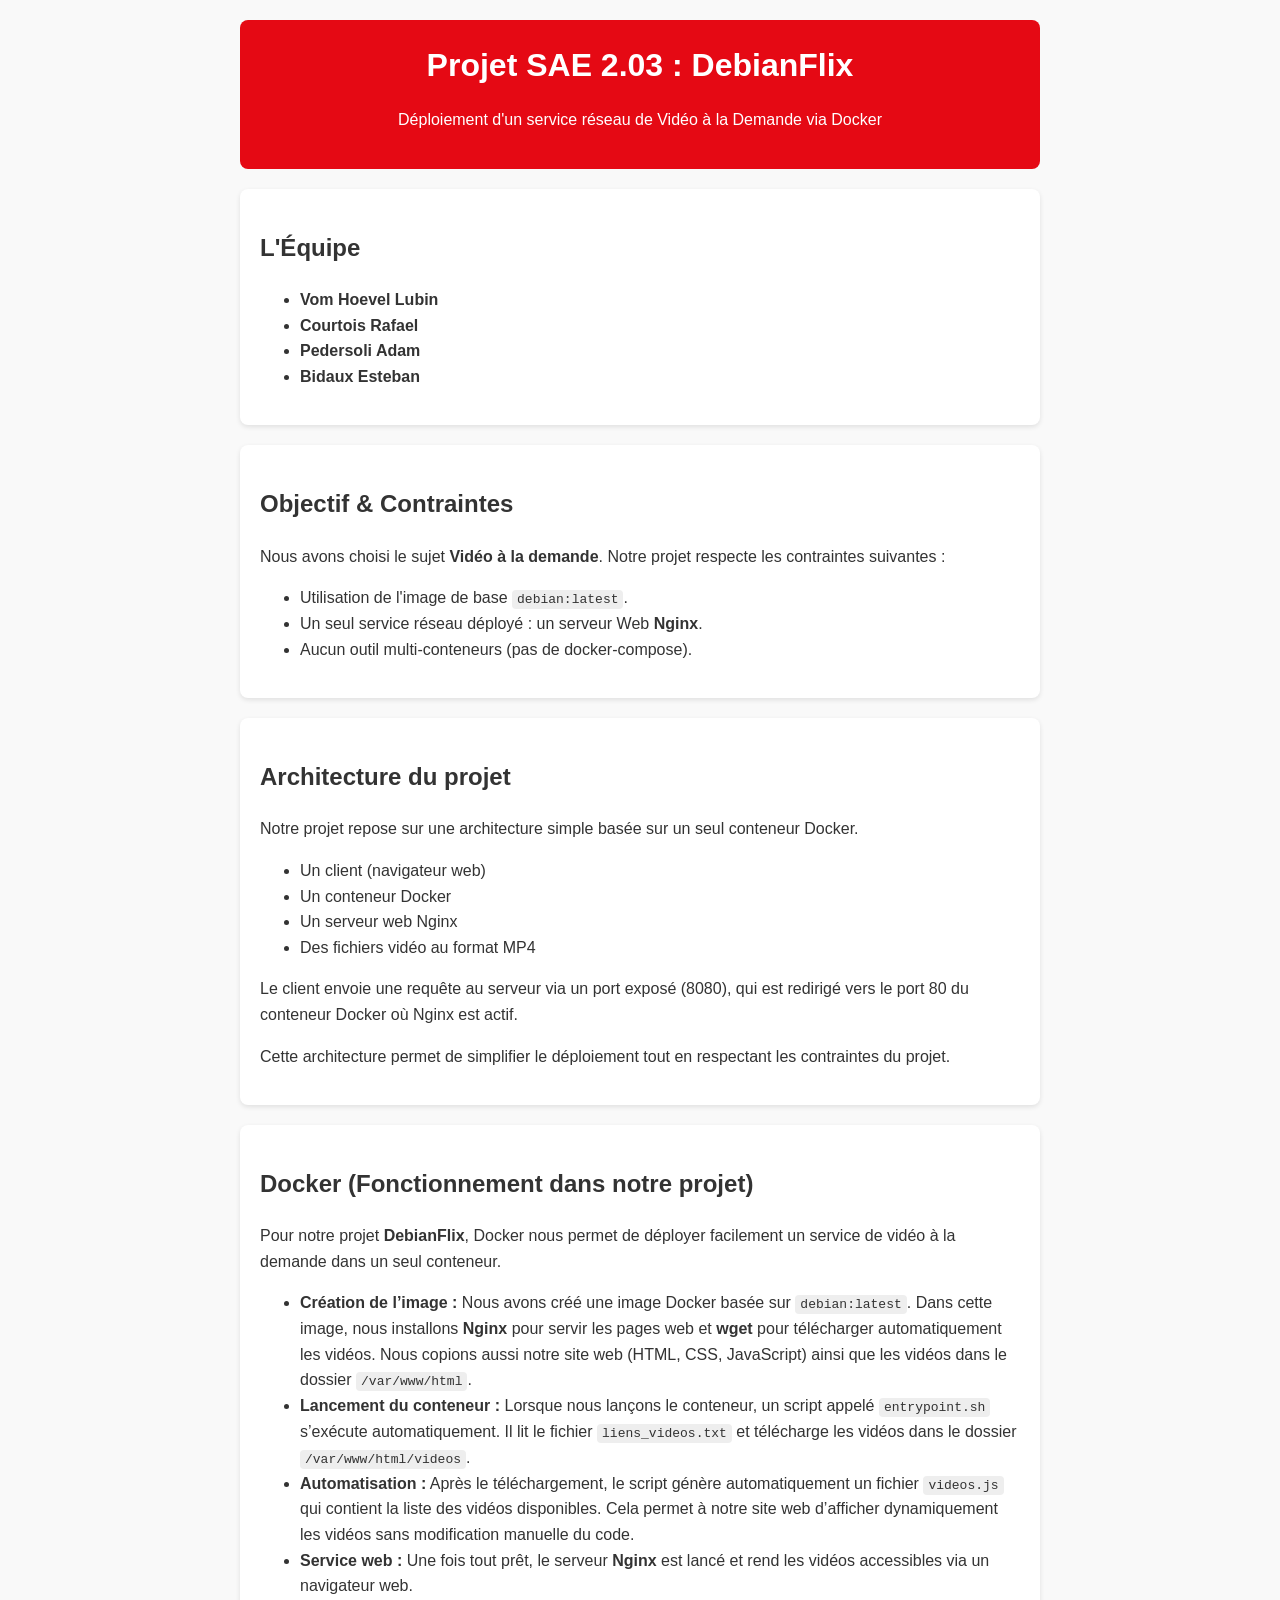
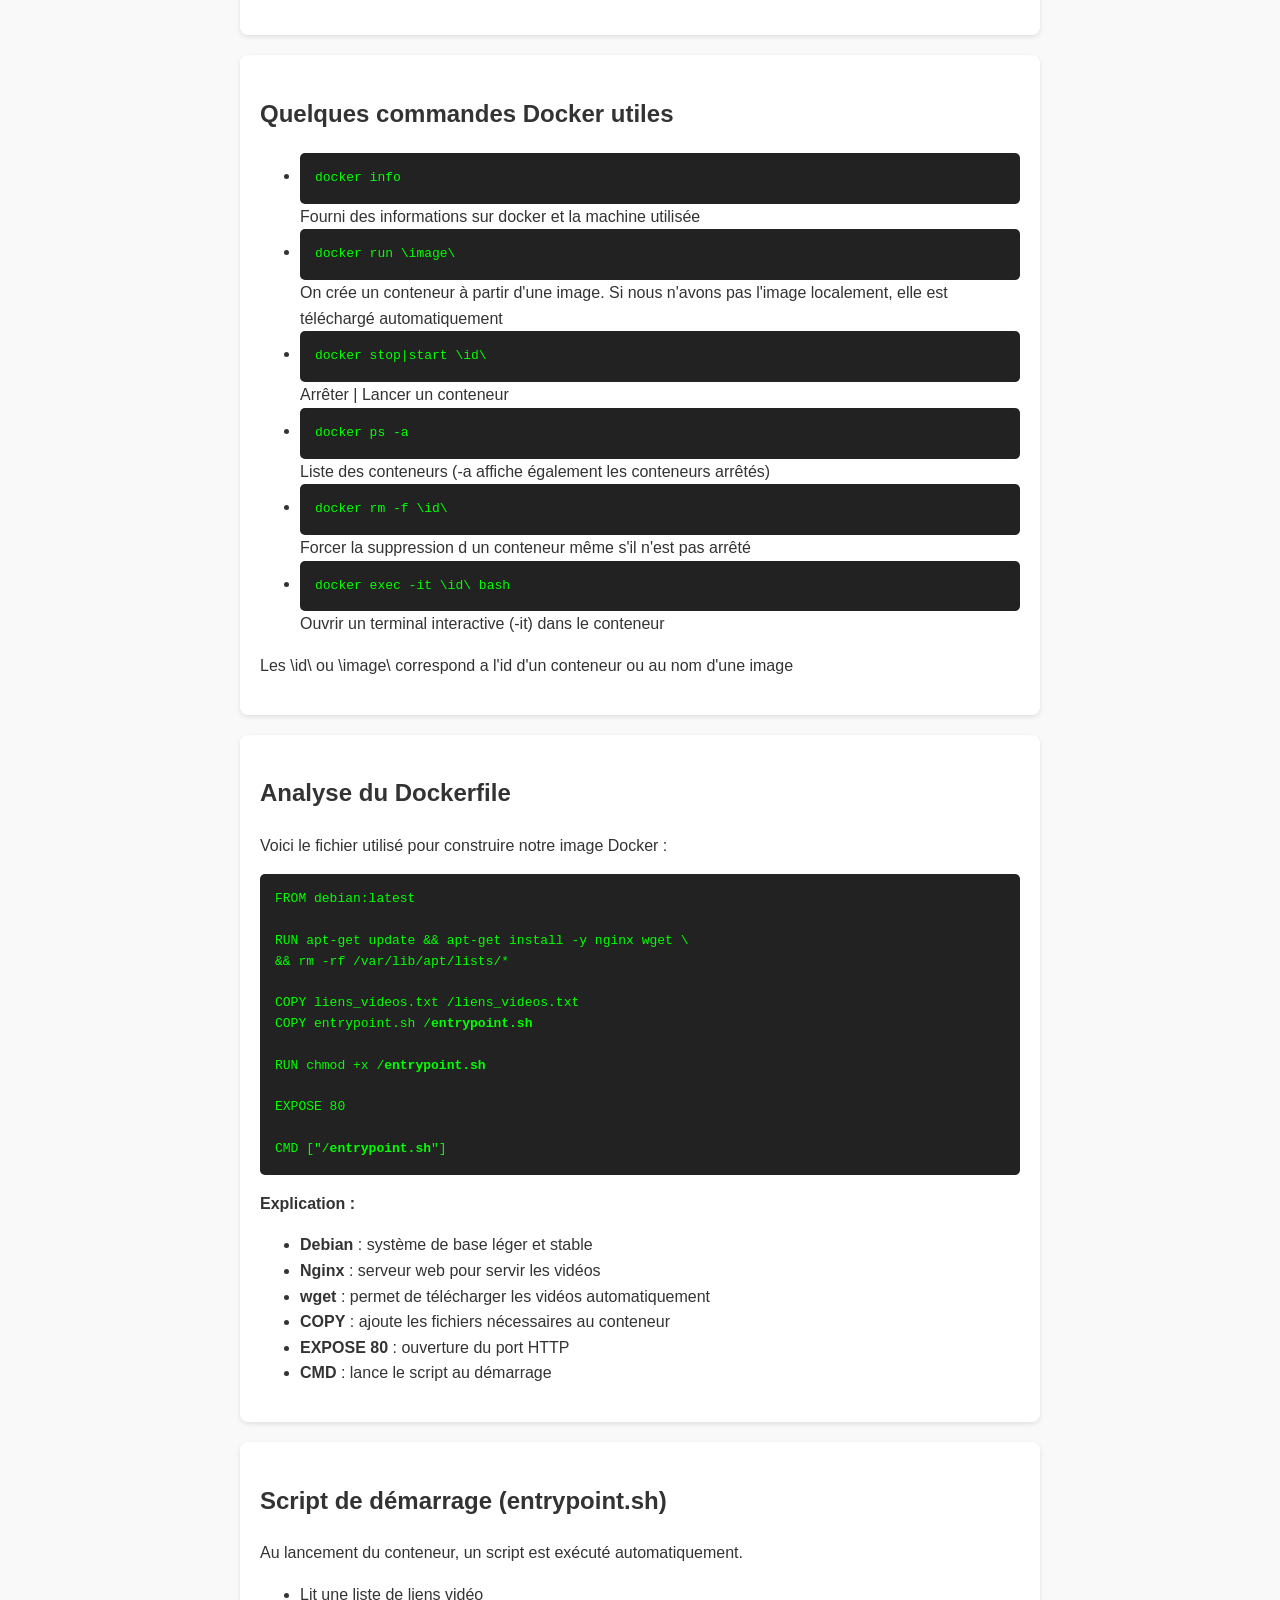
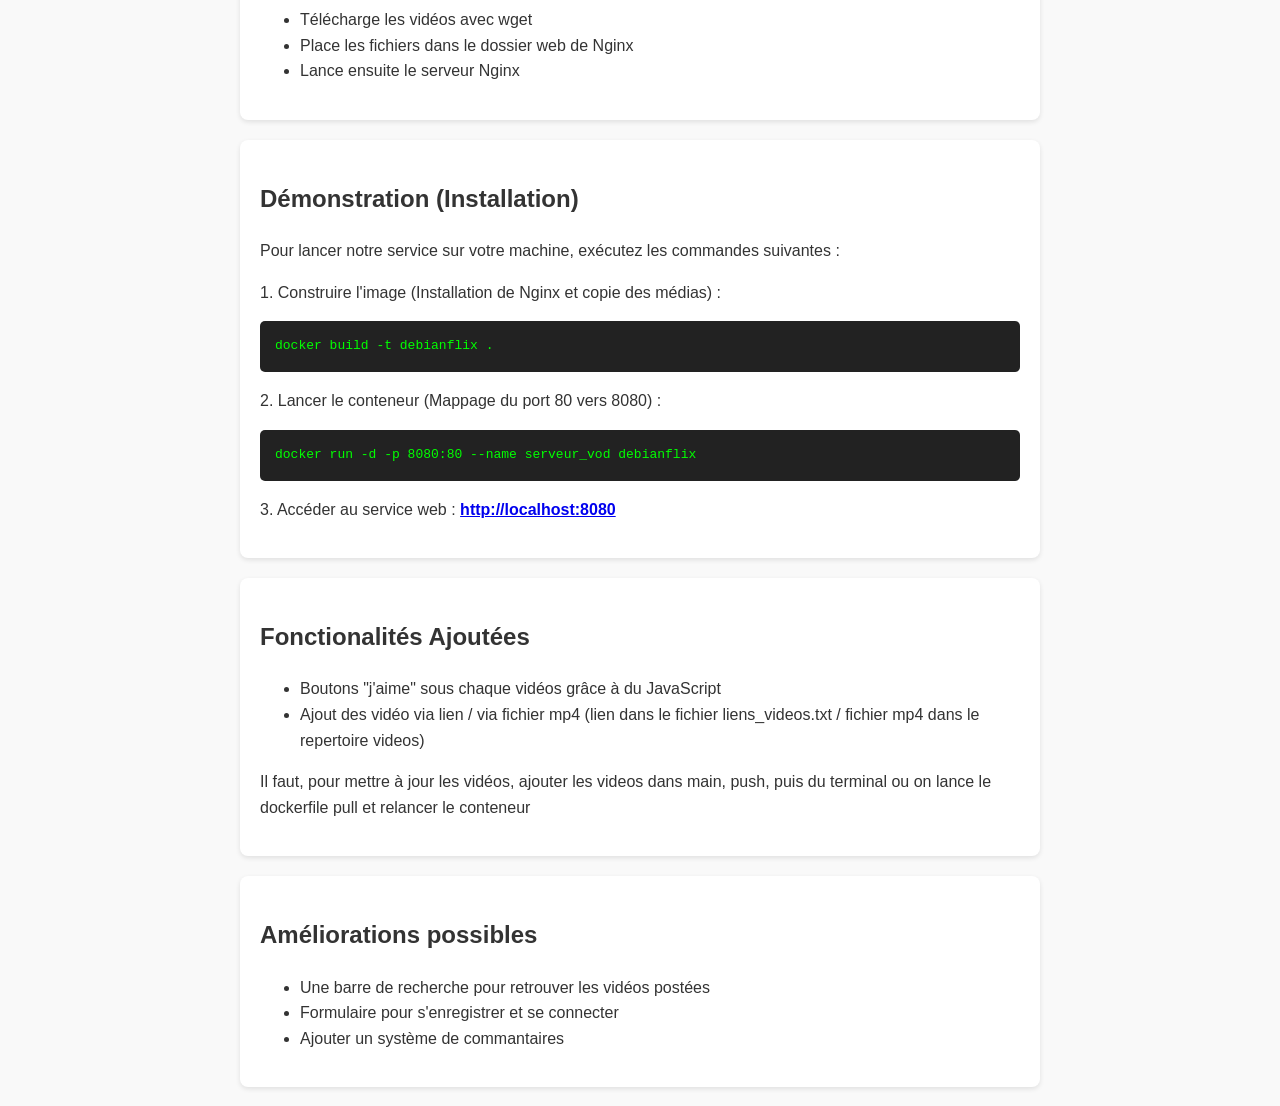
==== commit 44514f31: "Update index.html" ====
--- a/index.html
+++ b/index.html
@@ -50,7 +50,7 @@
 				<li>Un client (navigateur web)</li>
 				<li>Un conteneur Docker</li>
 				<li>Un serveur web Nginx</li>
-				<li>Des fichiers vidéo servis en HTTP</li>
+				<li>Des fichiers vidéo au format MP4</li>
 			</ul>
 
 			<p>
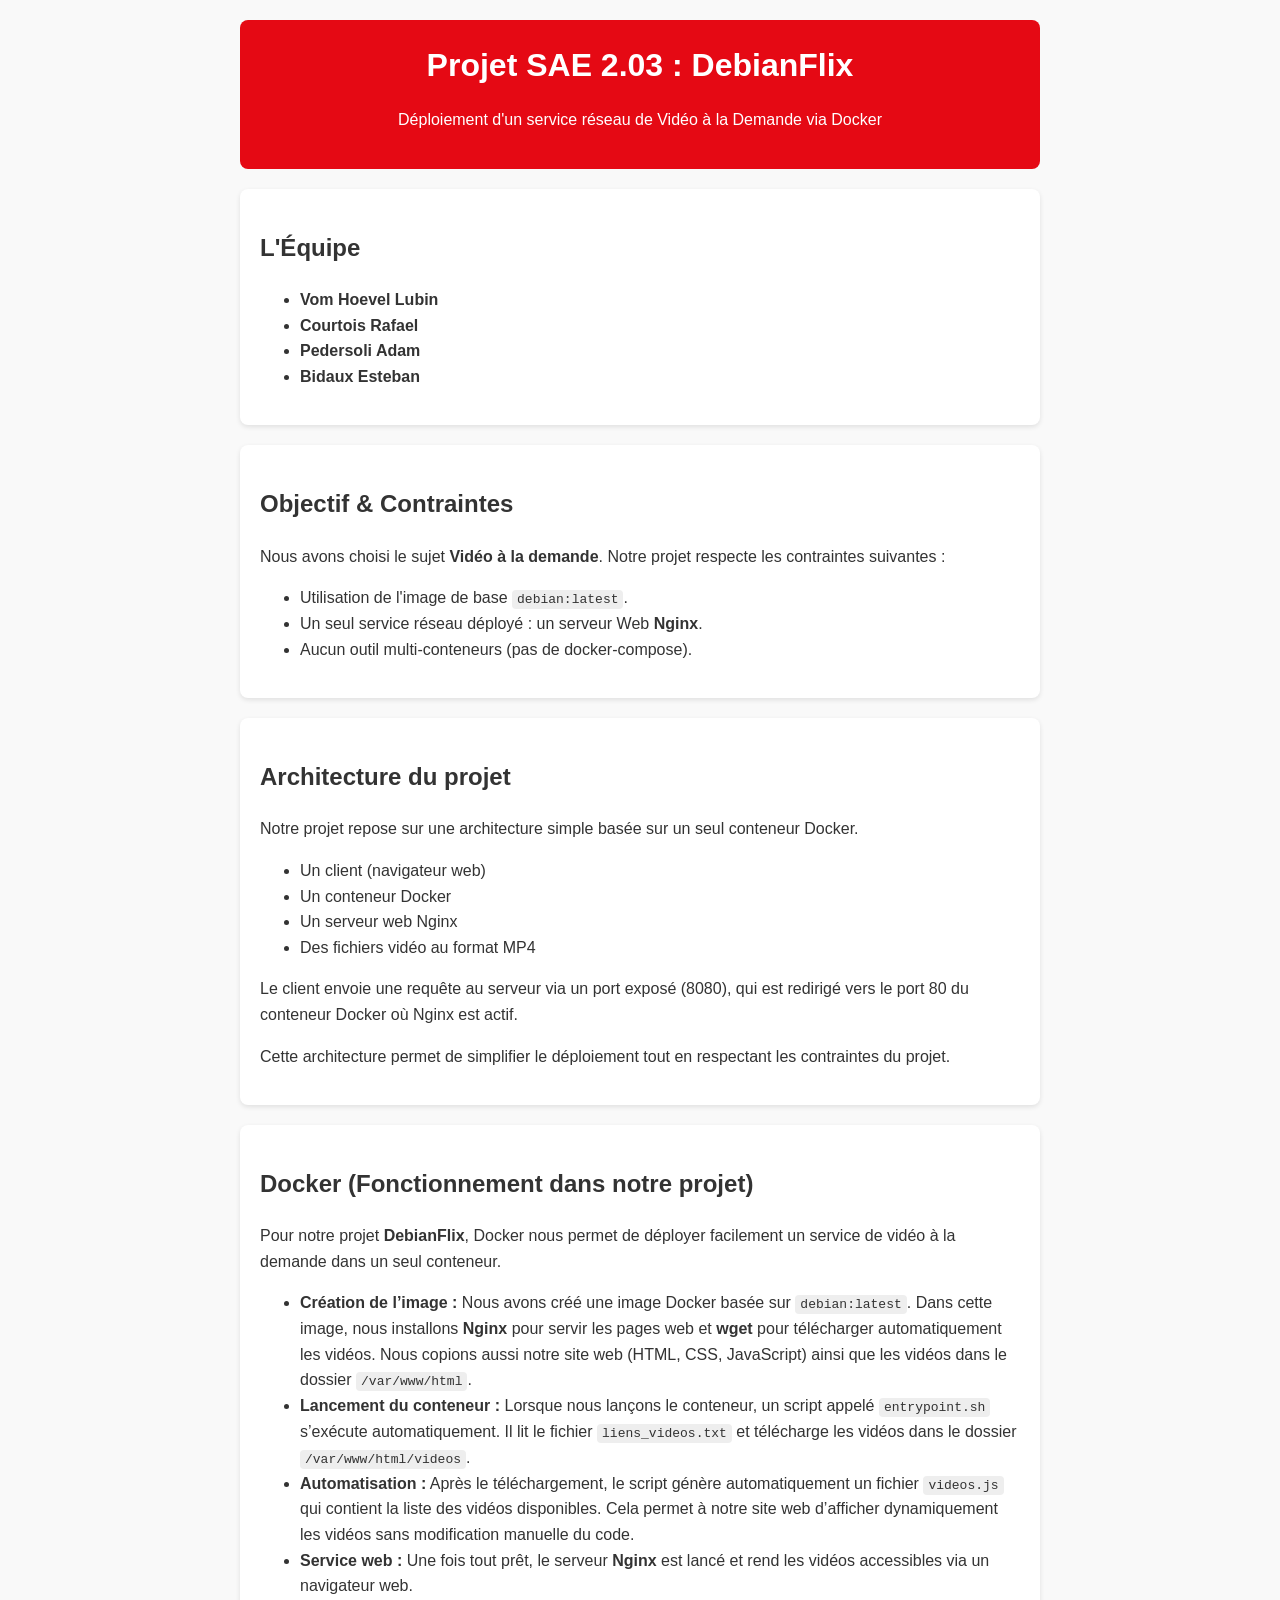
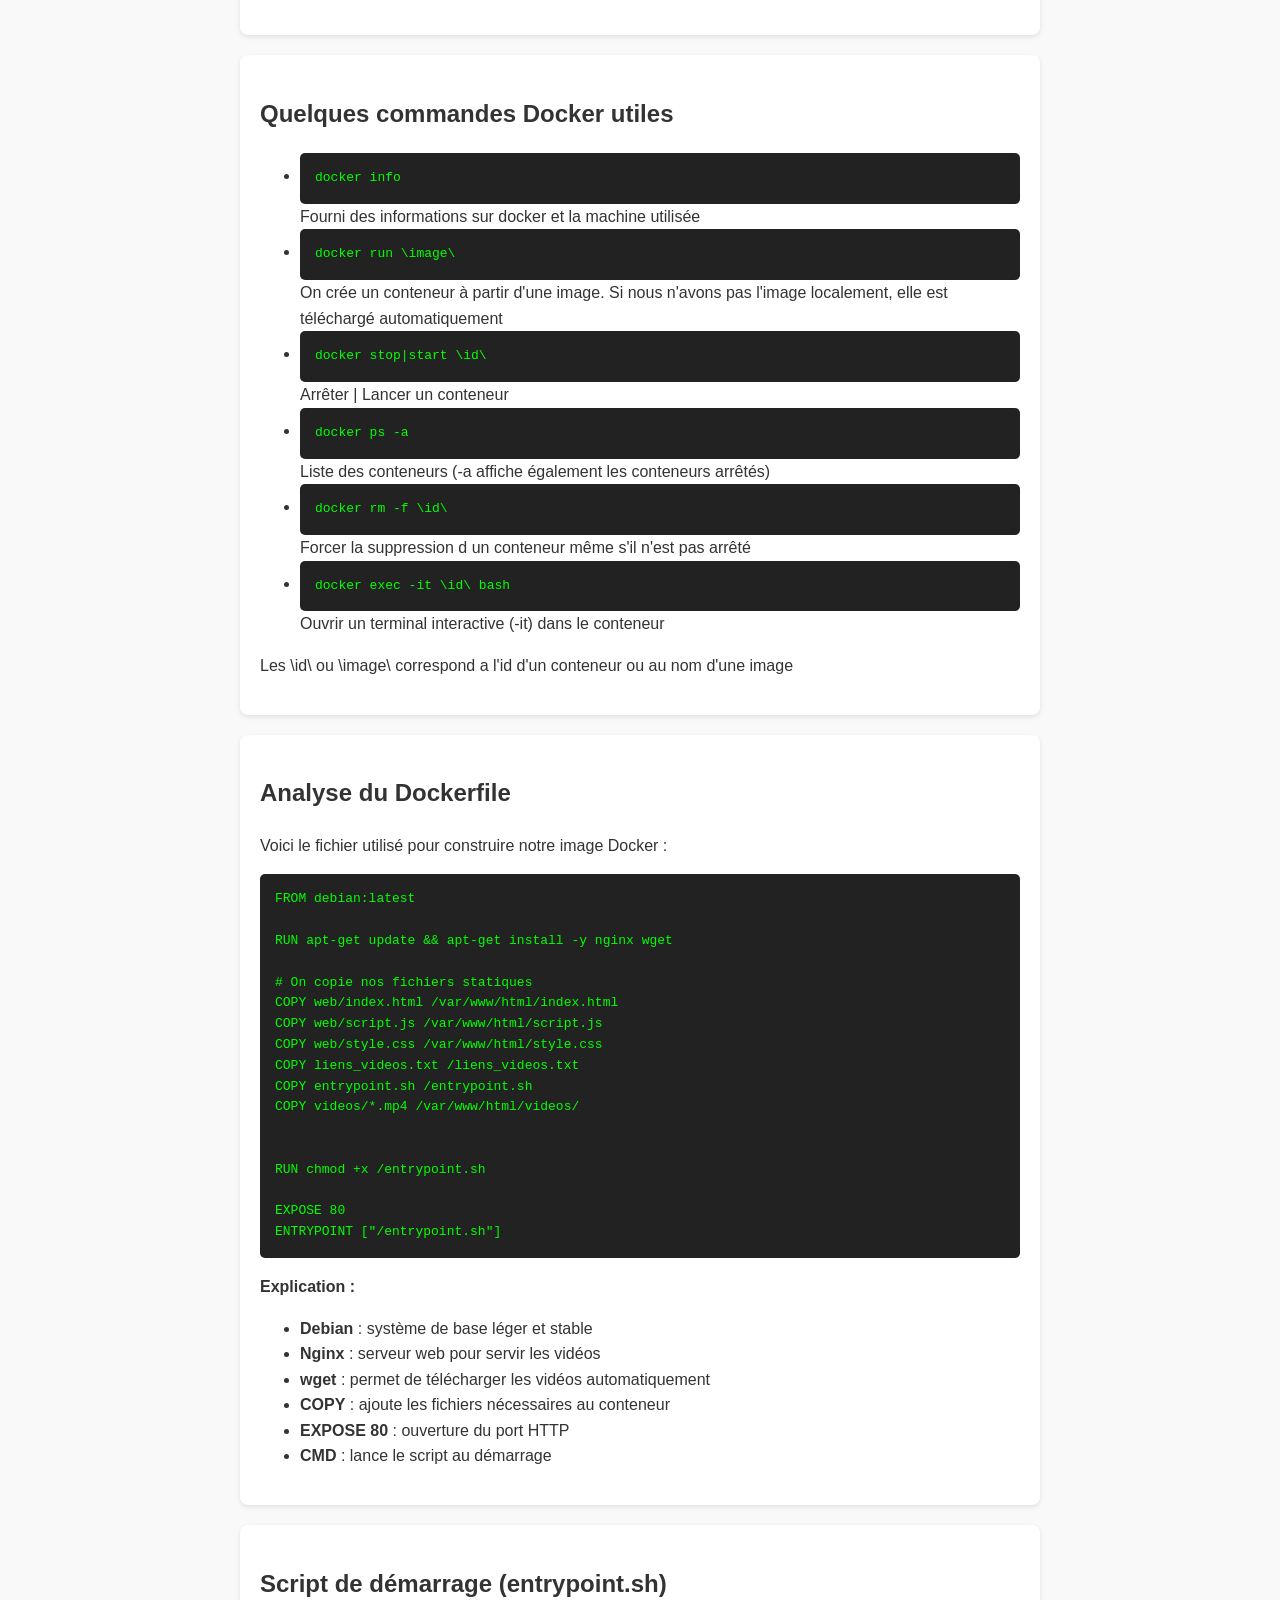
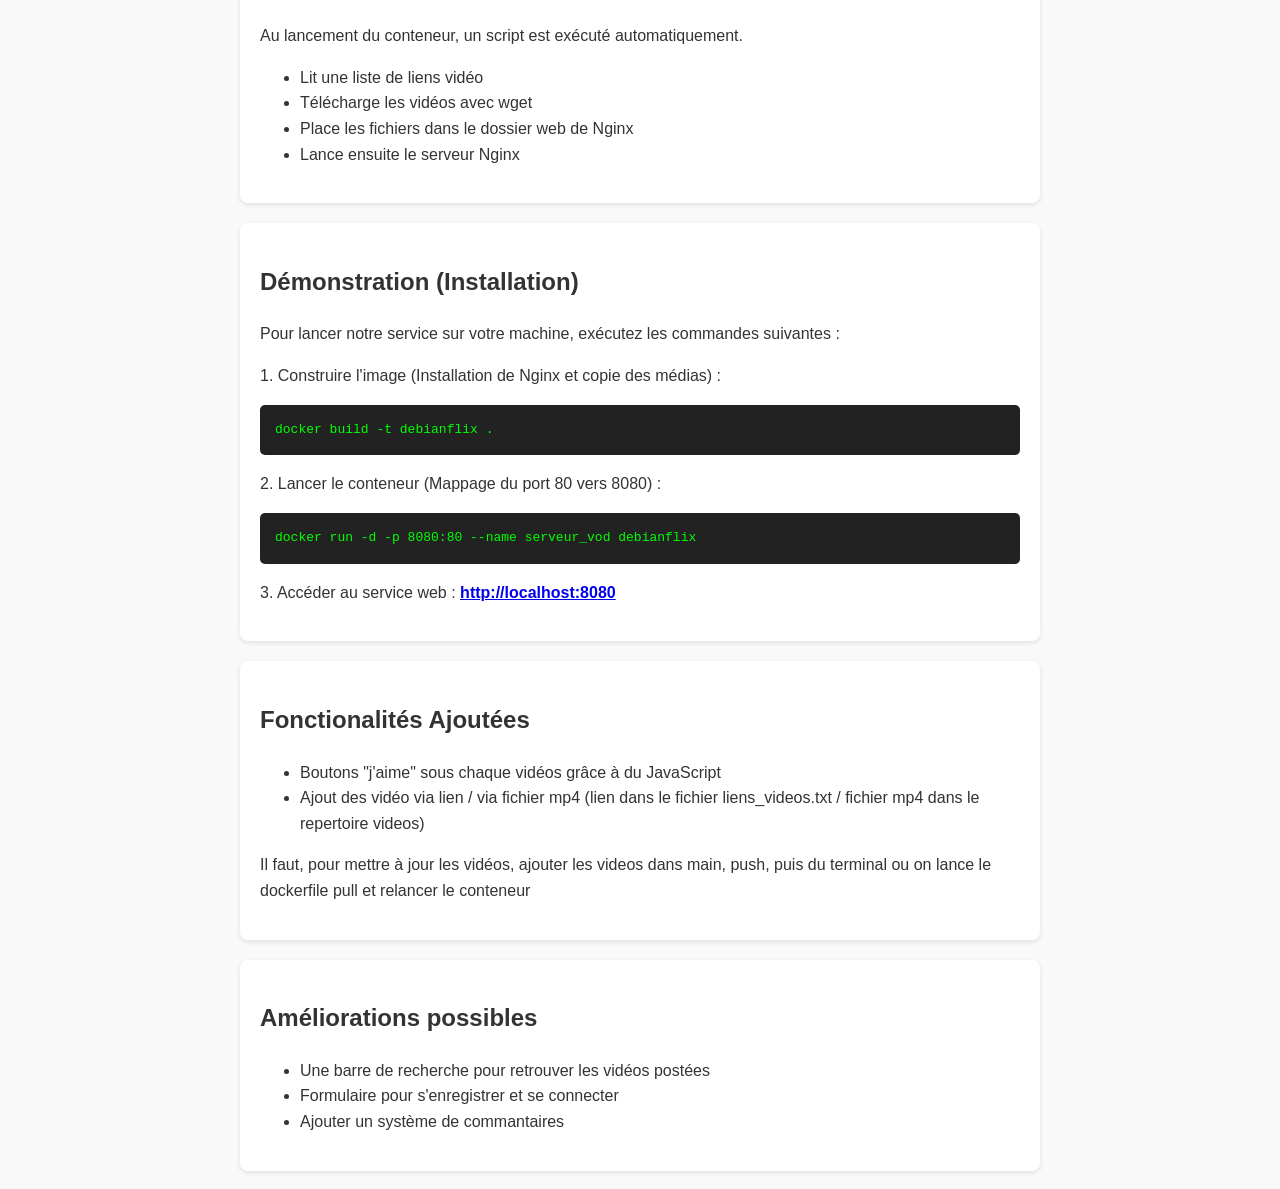
==== commit 036100d5: "Update dockerfile index.html" ====
--- a/index.html
+++ b/index.html
@@ -112,20 +112,22 @@
 
 			<div class="command">
 				FROM debian:latest
+                <br><br>
+                RUN apt-get update && apt-get install -y nginx wget
+                <br><br>
+                # On copie nos fichiers statiques
+	            <br>			
+                COPY web/index.html /var/www/html/index.html<br>
+                COPY web/script.js /var/www/html/script.js<br>
+                COPY web/style.css /var/www/html/style.css<br>
+                COPY liens_videos.txt /liens_videos.txt<br>
+                COPY entrypoint.sh /entrypoint.sh<br>
+                COPY videos/*.mp4 /var/www/html/videos/<br>
 				<br><br>
-				RUN apt-get update && apt-get install -y nginx wget \
-				<br>
-					&& rm -rf /var/lib/apt/lists/*
+                RUN chmod +x /entrypoint.sh
 				<br><br>
-				COPY liens_videos.txt /liens_videos.txt
-				<br>
-				COPY entrypoint.sh /<strong>entrypoint.sh</strong>
-				<br><br>
-				RUN chmod +x /<strong>entrypoint.sh</strong>
-				<br><br>
-				EXPOSE 80
-				<br><br>
-				CMD ["/<strong>entrypoint.sh</strong>"]
+                EXPOSE 80<br>
+                ENTRYPOINT ["/entrypoint.sh"]
 			</div>
 
 			<p><strong>Explication :</strong></p>
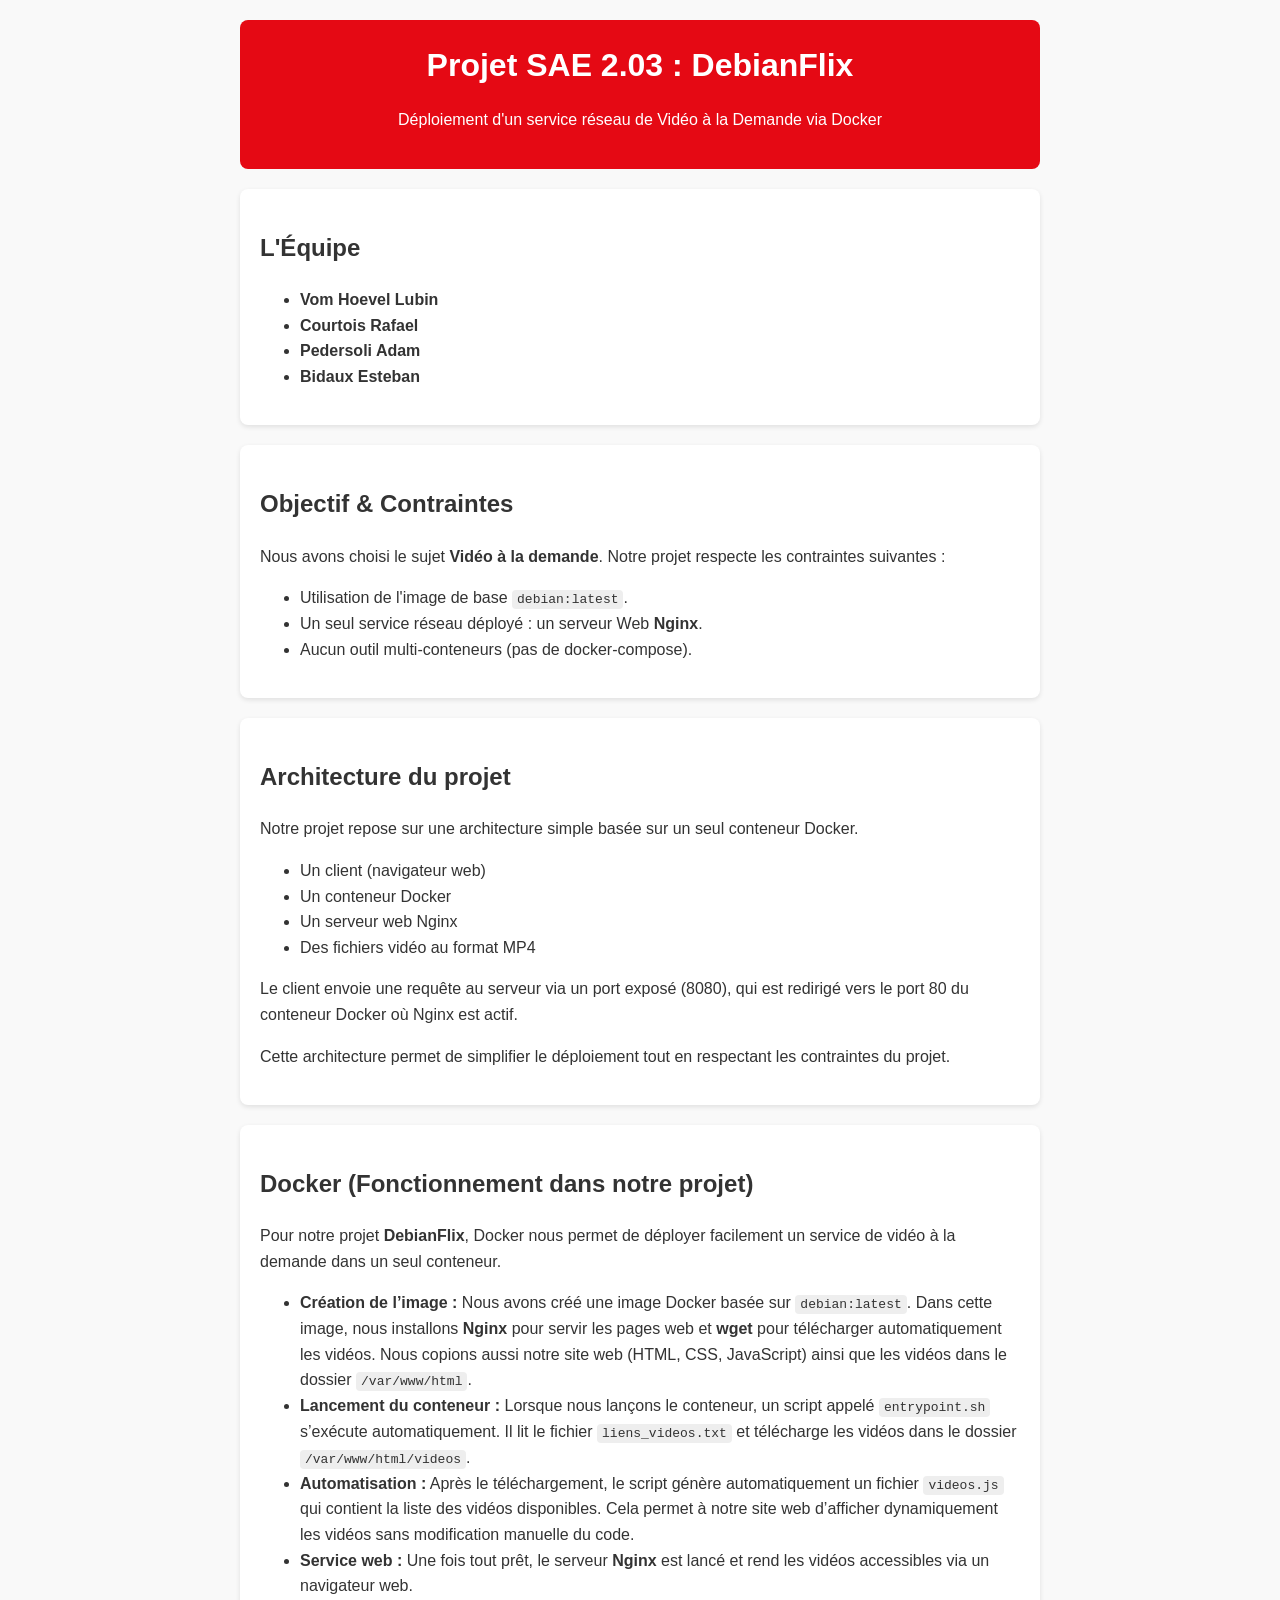
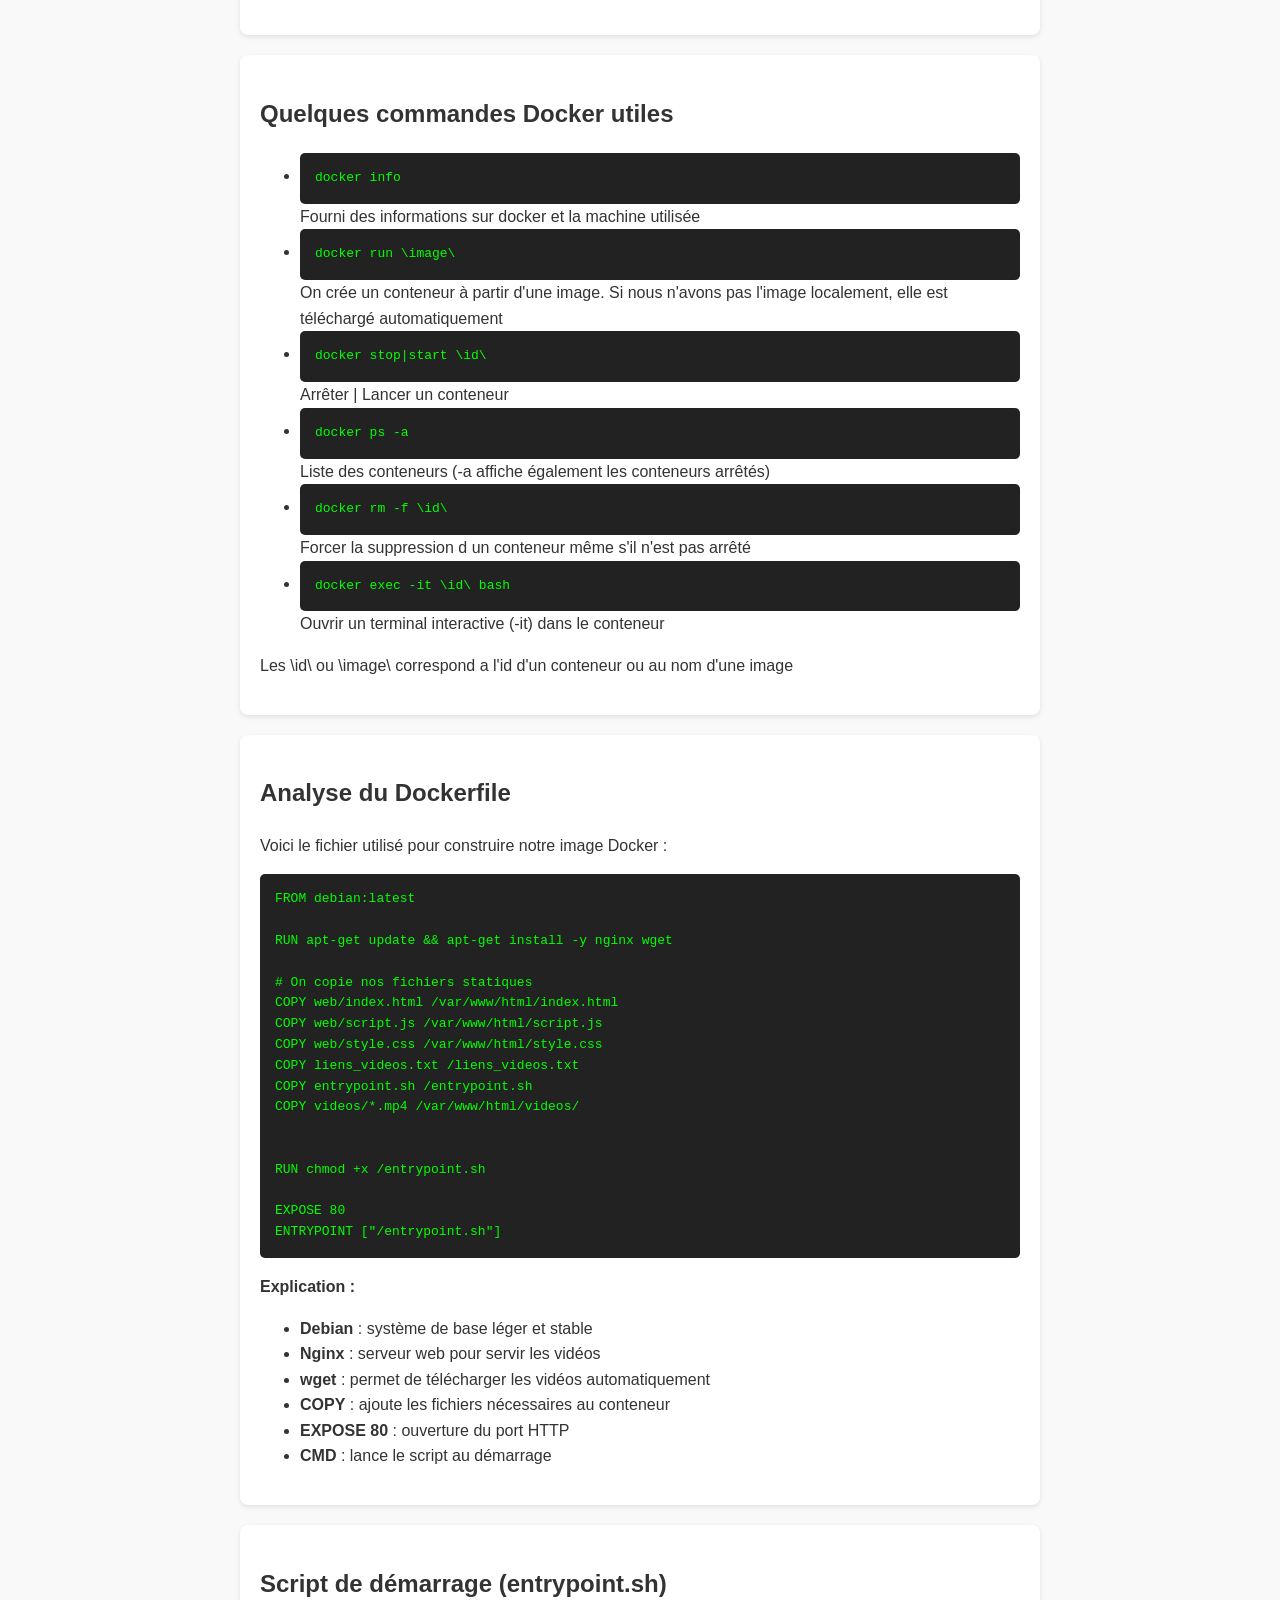
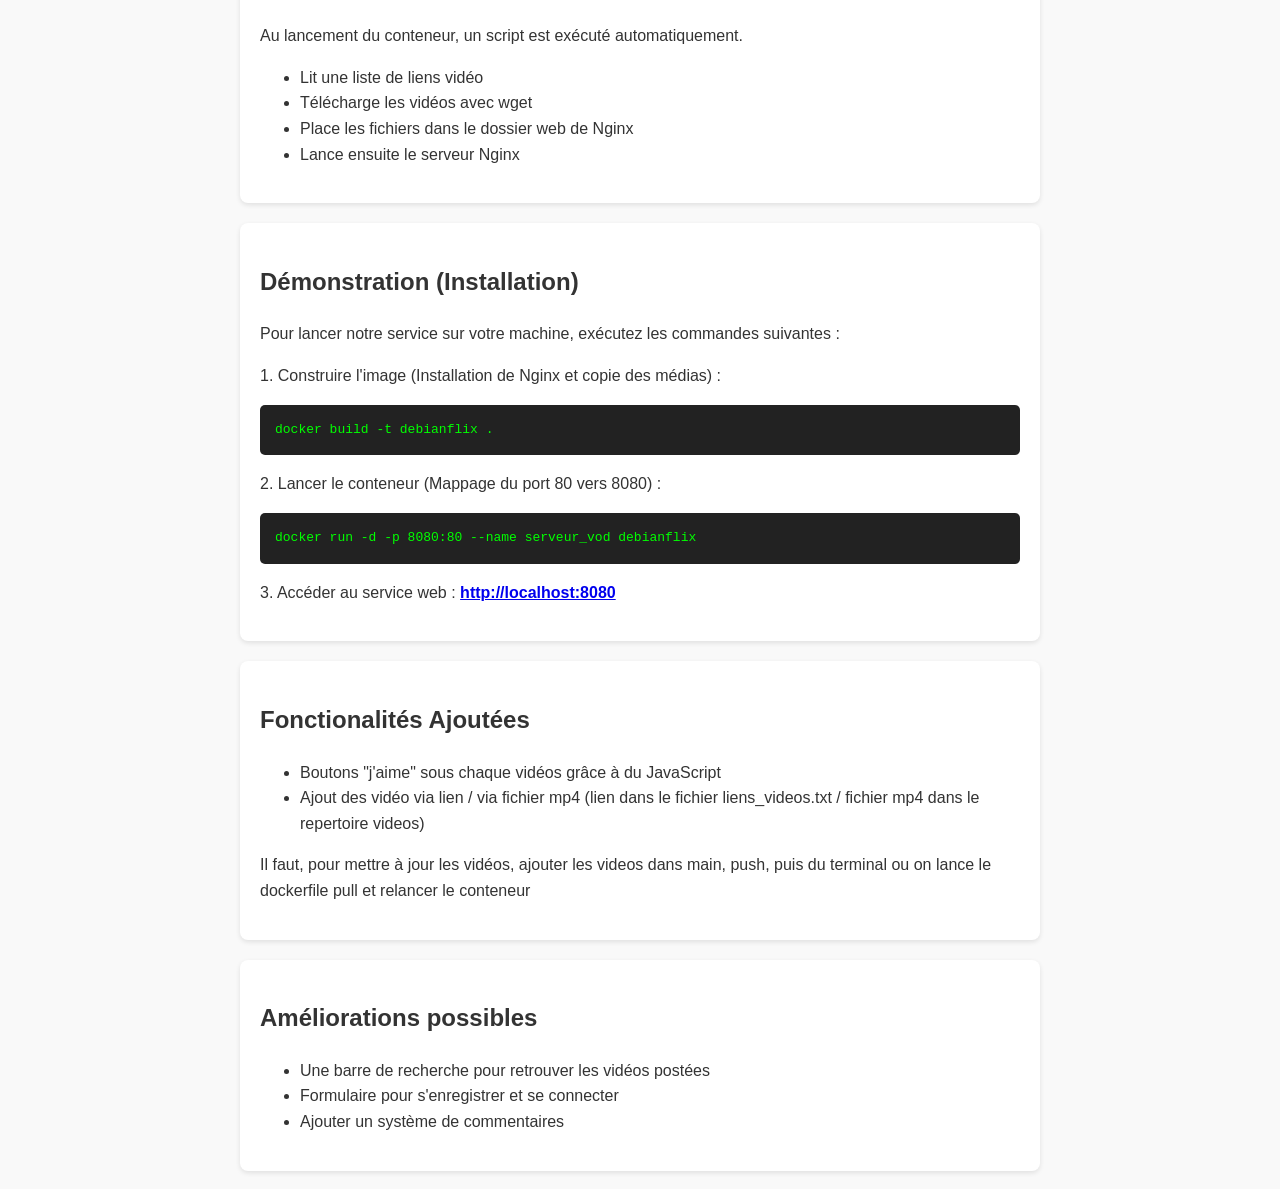
==== commit efd38070: "Update correction faute de frappe index.html" ====
--- a/index.html
+++ b/index.html
@@ -187,7 +187,7 @@
 			<ul>
 				<li>Une barre de recherche pour retrouver les vidéos postées</li>
 				<li>Formulaire pour s'enregistrer et se connecter</li>
-				<li>Ajouter un système de commantaires</li>
+				<li>Ajouter un système de commentaires</li>
 			</ul>
 		<div>
 	</body>
